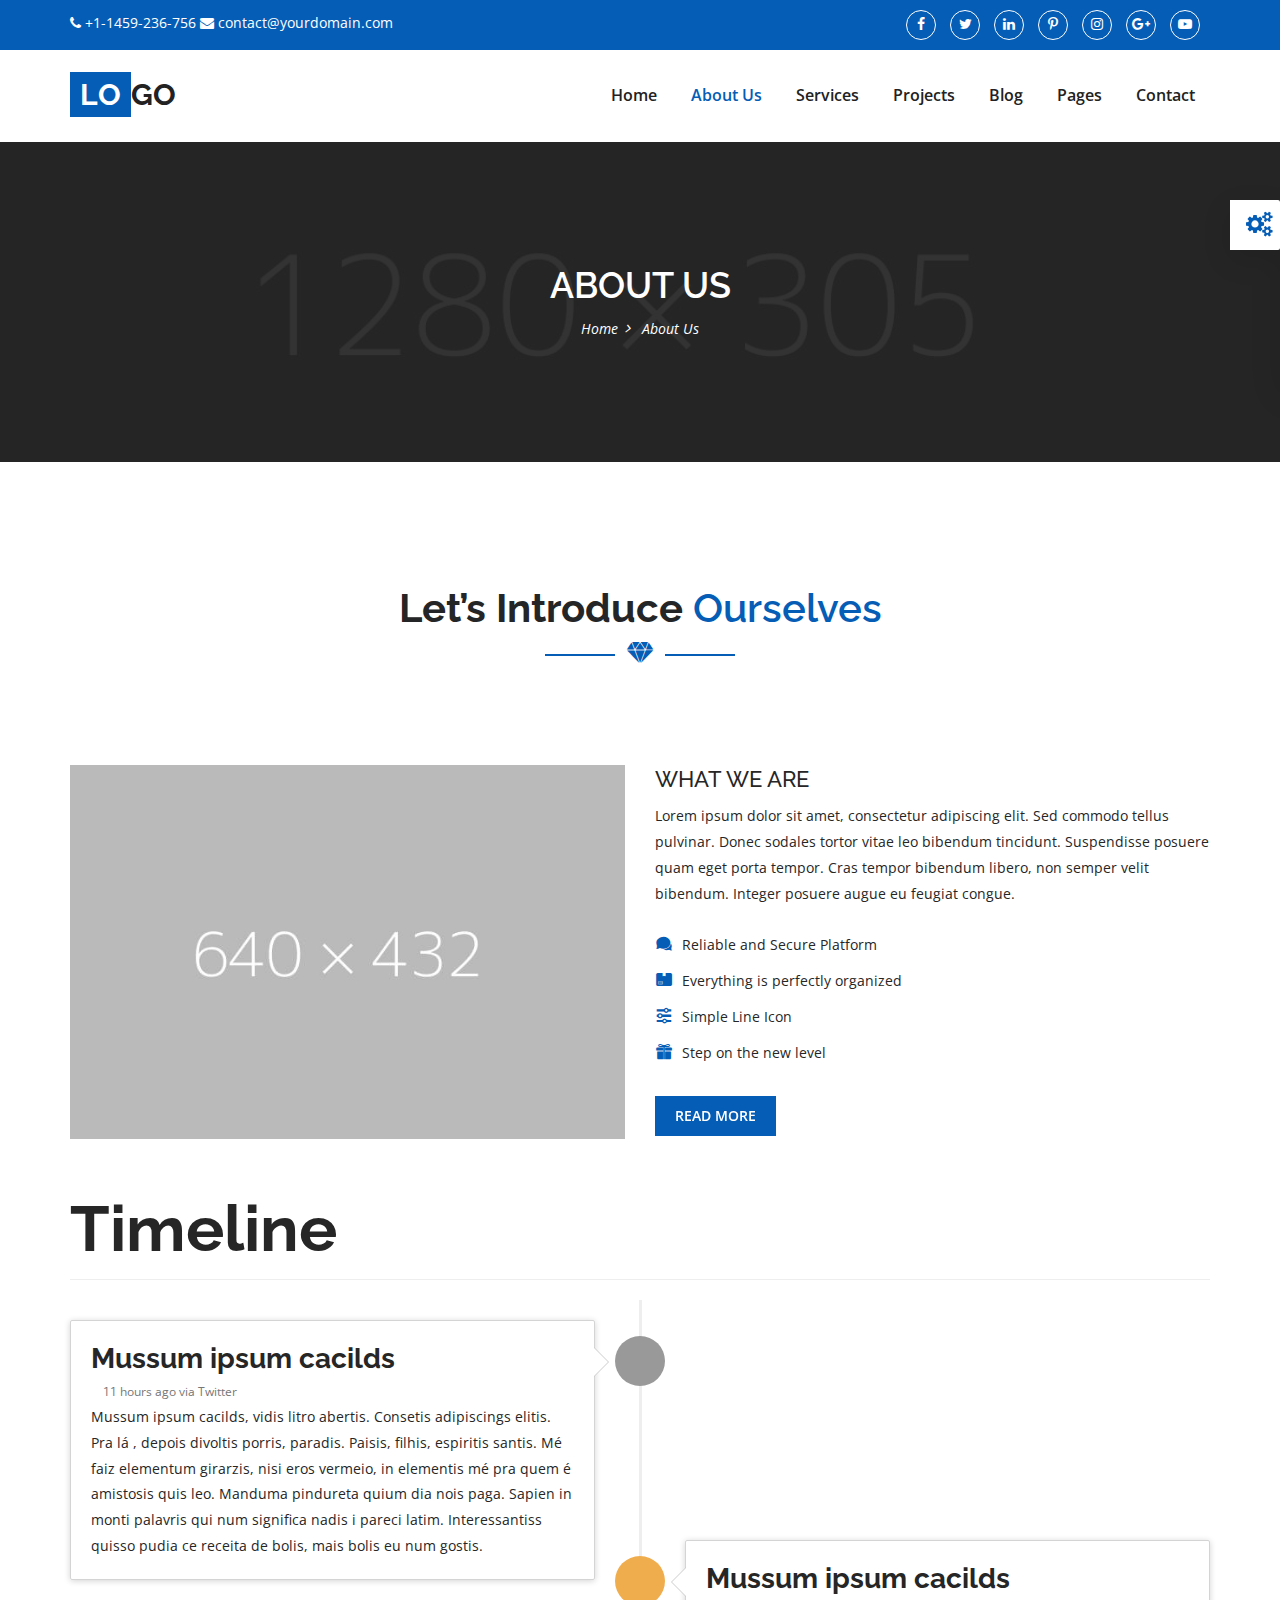
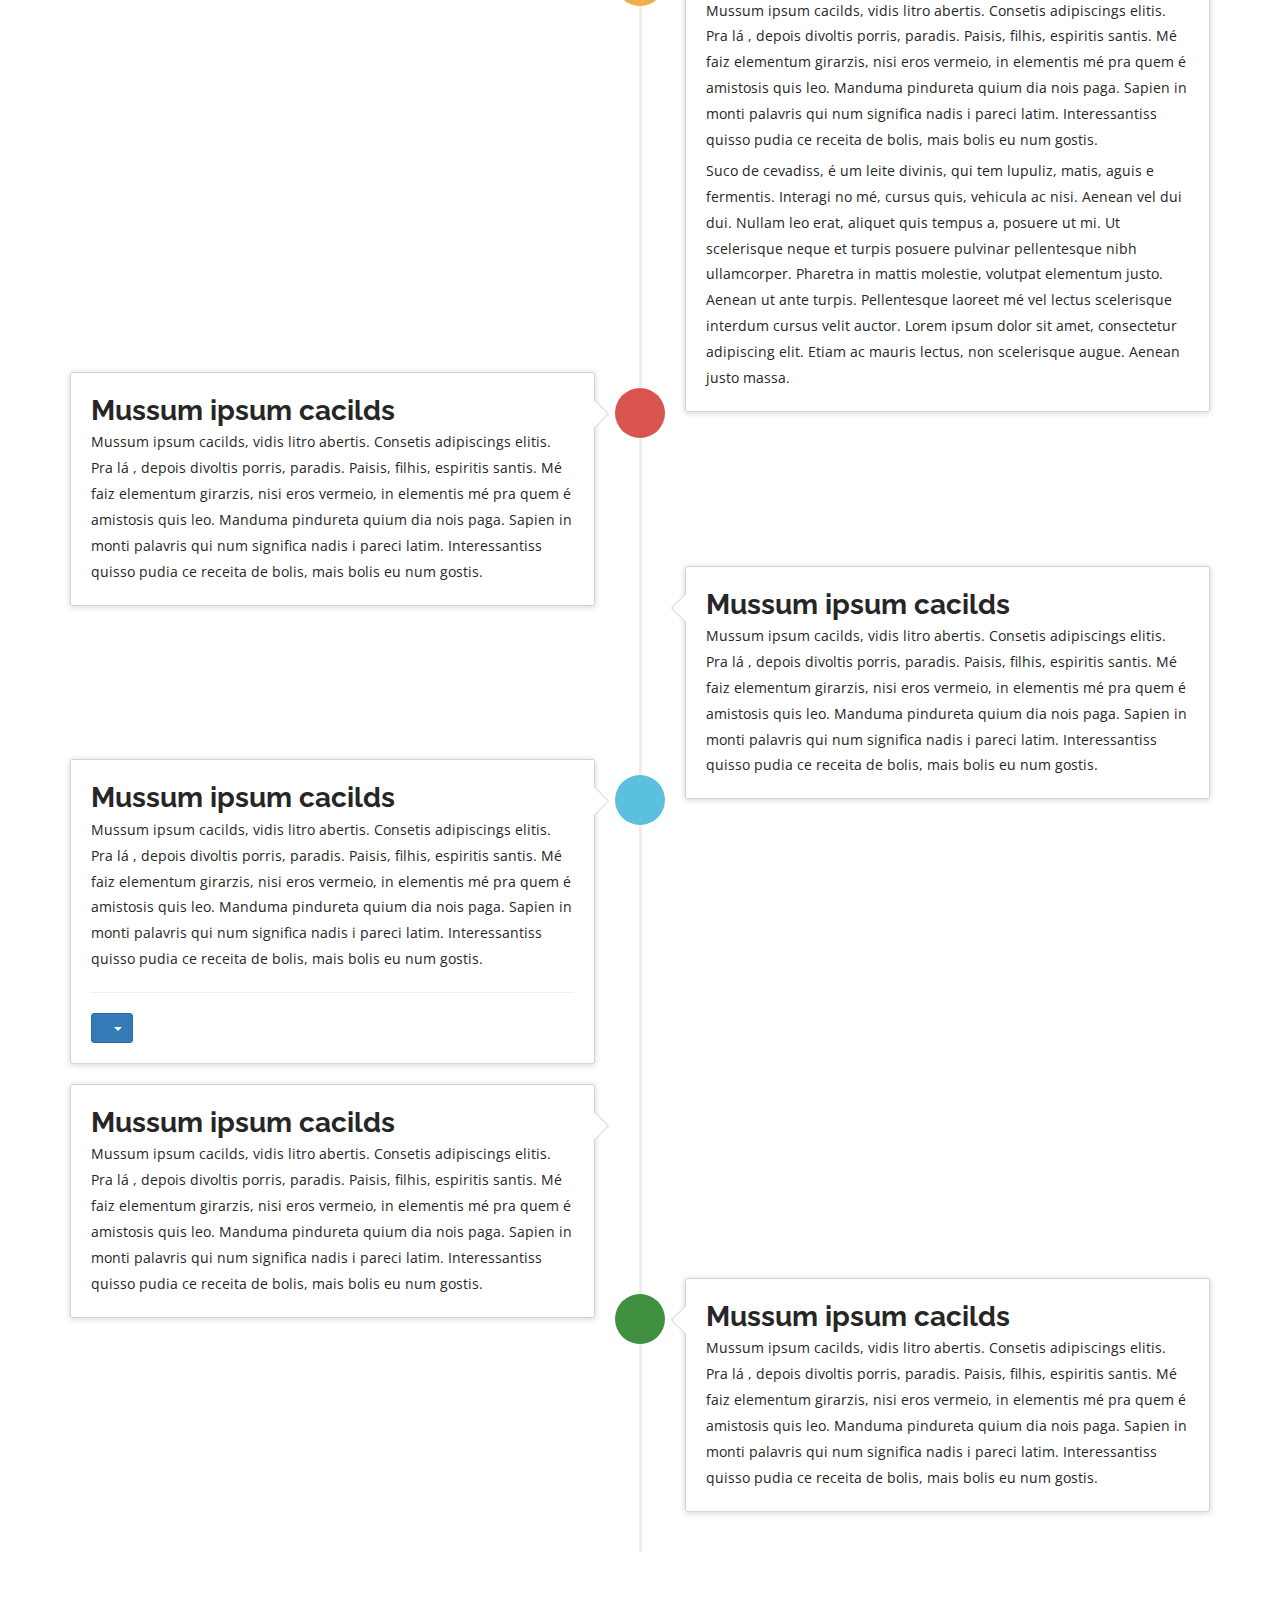
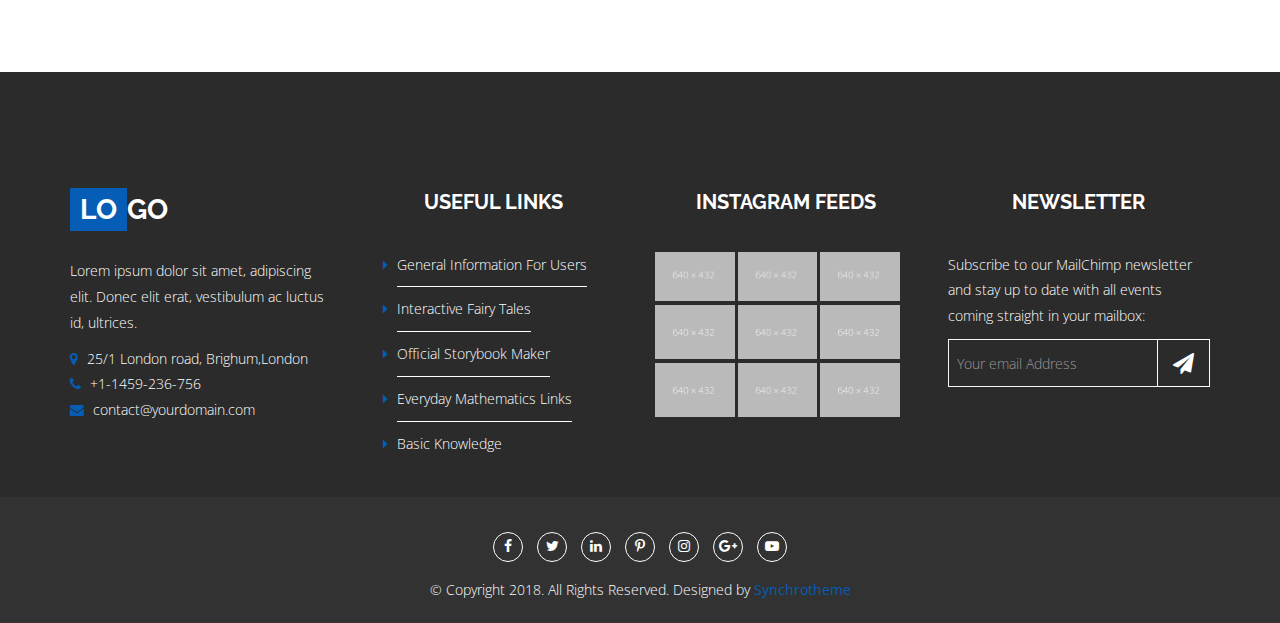
==== buyersguide.html @ 1e4c5d8c "Created TimeLine - Page" ====
<!DOCTYPE html>
<html lang="en">
<head>
	<title>Business: Business Multipurpose HTML template</title>
	<meta charset="utf-8">
    <meta name="viewport" content="width=device-width, initial-scale=1.0">
    <meta http-equiv="X-UA-Compatible" content="IE=edge">
    <meta name="description" content="Business: Business Multipurpose HTML template">
    <meta name="keywords" content="bootweb, multipurpose, portfolio, personal, developer, designer, onepage, clean, minimal, modern, tdrana, me">
    <meta name="author" content="Tanmoy Dhar">
	
	 <!-- All CSS Files -->
    <link rel="shortcut icon" href="#" type="image/png">
    <link rel="stylesheet" href="css/bootstrap.min.css">
    <link rel="stylesheet" type="text/css" href="css/animate.min.css">
    <link rel="stylesheet" href="css/owl.carousel.css">
      <!-- slick carosel css -->
     <link href="css/slick.css" rel="stylesheet">
     <!-- Slick carosel theme -->
     <link href="css/slick-theme.css" rel="stylesheet">
    <link rel="stylesheet" type="text/css" href="css/font-awesome.min.css">
    <link rel="stylesheet" type="text/css" href="css/icofont.css">
    <link rel="stylesheet" type="text/css" href="css/slicknav.min.css">
    <link rel="stylesheet" type="text/css" href="css/owl.theme.default.css">
    <link rel="stylesheet" type="text/css" href="css/magnific-popup.css">
    <link rel="stylesheet" href="css/style.css">
    <link rel="stylesheet" href="css/responsive.css">
    <link rel="stylesheet" href="css/timeline.css">
    <link id="colors" rel="stylesheet" href="css/colors/defaults-color.css">

</head>
<body>
     <!-- ==== Preloader start ==== -->
   <div id="loader-wrapper">
         <div id="loader"></div>
         <div class="loader-section section-left"></div>
         <div class="loader-section section-right"></div>
   </div>
   <!-- ==== Preloader end ==== -->
        <!-- Header start -->
    <header>
      <div class="hidden-xs hidden-sm nav-top primary-bg">
        <div class="container">
          <div class="row">
            <div class="col-sm-6">
              <div class="nav-top-access">
                <!-- Social links -->
                <ul>
                  <li><i class="fa fa-phone"></i> +1-1459-236-756</li>
                  <li><i class="fa fa-envelope" aria-hidden="true"></i>  contact@yourdomain.com</li>
                </ul>
              </div>
            </div>
            <div class="col-sm-6 text-right">
              <div class="nav-top-social">
                <ul>
                    <!-- Social links -->
                    <li><a href="#"><i class="fa fa-facebook"></i></a></li>
                    <li><a href="#"><i class="fa fa-twitter"></i></a></li>
                    <li><a href="#"><i class="fa fa-linkedin"></i></a></li>
                    <li><a href="#"><i class="fa fa-pinterest-p"></i></a></li>
                    <li><a href="#"><i class="fa fa-instagram"></i></a></li>
                    <li><a href="#"><i class="fa fa-google-plus"></i></a></li>
                    <li><a href="#"><i class="fa fa-youtube-play"></i></a></li>
                </ul>
              </div>
            </div>
          </div>
        </div>
      </div>
      <div class="menu-area">
          <div class="container">
              <div class="row">
                  <div class="col-md-3">
                      <div class="logo">
                          <!--== change the logo name ==-->
                          <a href="index.html">
                             <h3><span>LO</span>GO</h3>
                          </a>
                      </div>
                      <!-- Responsive Menu Start -->
                      <div class="responsive-menu"></div>
                      <!-- Responsive Menu End -->
                  </div>
                  <div class="col-md-9 col-sm-12">
                      <div class="mainmenu">
                          <nav>
                              <ul id="navigation">
                                  <li><a href="index.html">home</a>
                                       <ul>
                                          <li><a href="index.html">Home 1</a></li>
                                          <li><a href="index-2.html">Home 2</a></li>
                                          <li><a href="index-3.html">Home 3</a></li>
                                   
                                      </ul>
                                  </li>
                                  <li   class="current-page-item">
                                      <a href="about.html">
                                      about us
                                      </a>
                                  </li>
                                  <li>
                                      <a href="service.html">services</a>
                                  </li>
                                  <li>
                                      <a href="portfolio.html">projects</a>
                                  </li>
                                  <li>
                                      <a href="blog-grid.html">blog</a>
                                      <ul>
                                          <li><a href="blog-grid.html">Blog Grid View</a></li>
                                          <li><a href="blog-left-sidebar.html">blog Left sidebar</a></li>
                                           <li><a href="blog-right-sidebar.html">blog right sidebar</a></li>
                                          <li><a href="blog-details.html">blog Details</a></li>
                                      </ul>
                                  </li>
                                  <li>
                                      <a href="404-page.html">pages</a>
                                      <ul>
                                          <li><a href="404-page.html">404 page</a></li>
                                          <li><a href="faq.html">FAQs</a></li>
                                          <li><a href="pricing-table.html">pricing table</a></li>
                                          <li><a href="gallery.html">Gallery</a></li>
                                          <li><a href="team.html">team Page</a></li>
                                          <li><a href="single-team-page.html">Single team Page</a></li>    
                                      </ul>
                                  </li>
                                  <li><a href="contact.html">contact</a></li>
                              </ul>
                          </nav>
                      </div>
                  </div>
              </div>
          </div>
      </div>
    </header>
    <!-- Header End -->
    <!-- == Color schemes == -->
	  <div class="color-schemes">
	  	 <div class="color-handle">
             <i class="fa fa-cogs fa-spin" aria-hidden="true"></i>
	  	 </div>
	  	 <div class="color-plate">
	  		 <h5>Chose color</h5>
  		     <a href="css/colors/defaults-color.css" class="single-color defaults-color">Defaults</a>
             <a href="css/colors/red-color.css" class="single-color red-color">Red</a>
             <a href="css/colors/purple-color.css" class="single-color purple-color">Purple</a>
             <a href="css/colors/sky-color.css" class="single-color sky-color">sky</a>
             <a href="css/colors/green-color.css" class="single-color green-color">Green</a>
             <a href="css/colors/blue-color.css" class="single-color pink-color">Pink</a>
	  	  </div>
	  </div>
     <!-- == /Color schemes == -->
    <section class="page-title page-bg bg-opacity section-padding">
    	<div class="container">
    		<div class="row">
    			<div class="col-md-12">
    				<h2>About Us</h2>
    				<div class="breadcrumb">
    					<ul>
    						<li><a href="#">Home</a></li>
    						<li>About Us</li>
    					</ul>
    				</div>
    			</div>
    		</div>
    	</div>
    </section>
    <section class="about section-padding">
          <div class="container">
            <div class="section-title">
              <h2>Let’s Introduce <span>Ourselves</span></h2>
              <span class="s-title-icon"><i class="icofont icofont-diamond"></i></span>
            </div>
            <div class="row">
              <!-- About image -->
              <div class="col-md-6">
                <a href="#" class="img-about">
                  <img src="image/about/dummy-image.jpg" alt="" class="img-responsive">
                </a>
              </div>
              <div class="col-md-6">
                <div class="about-details">
                  <h5>WHAT WE ARE</h5>
                  <p>Lorem ipsum dolor sit amet, consectetur adipiscing elit. Sed commodo tellus pulvinar. Donec sodales tortor vitae leo bibendum tincidunt. Suspendisse posuere quam eget porta tempor. Cras tempor bibendum libero, non semper velit bibendum. Integer posuere augue eu feugiat congue.</p>
                    <ul class="image-contact-list">
                      <li><i class="icofont icofont-speech-comments"></i> <span> Reliable and Secure Platform</span></li>
                      <li><i class="icofont icofont-package"></i> <span>Everything is perfectly organized</span></li>
                      <li><i class="icofont icofont-settings"></i> <span>Simple Line Icon</span></li>
                      <li><i class="icofont icofont-gift"></i> <span>Step on the new level</span></li>

                    </ul>
                    <a class="btn btn-default btn-style hvr-shutter-out-vertical" href="#">Read More</a>
                </div>
              </div>
            </div>

            
          </div>

          <div class="container">
            <div class="page-header">
                <h1 id="timeline">Timeline</h1>
            </div>
            <ul class="timeline">
                <li>
                  <div class="timeline-badge"><i class="glyphicon glyphicon-check"></i></div>
                  <div class="timeline-panel">
                    <div class="timeline-heading">
                      <h4 class="timeline-title">Mussum ipsum cacilds</h4>
                      <p><small class="text-muted"><i class="glyphicon glyphicon-time"></i> 11 hours ago via Twitter</small></p>
                    </div>
                    <div class="timeline-body">
                      <p>Mussum ipsum cacilds, vidis litro abertis. Consetis adipiscings elitis. Pra lá , depois divoltis porris, paradis. Paisis, filhis, espiritis santis. Mé faiz elementum girarzis, nisi eros vermeio, in elementis mé pra quem é amistosis quis leo. Manduma pindureta quium dia nois paga. Sapien in monti palavris qui num significa nadis i pareci latim. Interessantiss quisso pudia ce receita de bolis, mais bolis eu num gostis.</p>
                    </div>
                  </div>
                </li>
                <li class="timeline-inverted">
                  <div class="timeline-badge warning"><i class="glyphicon glyphicon-credit-card"></i></div>
                  <div class="timeline-panel">
                    <div class="timeline-heading">
                      <h4 class="timeline-title">Mussum ipsum cacilds</h4>
                    </div>
                    <div class="timeline-body">
                      <p>Mussum ipsum cacilds, vidis litro abertis. Consetis adipiscings elitis. Pra lá , depois divoltis porris, paradis. Paisis, filhis, espiritis santis. Mé faiz elementum girarzis, nisi eros vermeio, in elementis mé pra quem é amistosis quis leo. Manduma pindureta quium dia nois paga. Sapien in monti palavris qui num significa nadis i pareci latim. Interessantiss quisso pudia ce receita de bolis, mais bolis eu num gostis.</p>
                      <p>Suco de cevadiss, é um leite divinis, qui tem lupuliz, matis, aguis e fermentis. Interagi no mé, cursus quis, vehicula ac nisi. Aenean vel dui dui. Nullam leo erat, aliquet quis tempus a, posuere ut mi. Ut scelerisque neque et turpis posuere pulvinar pellentesque nibh ullamcorper. Pharetra in mattis molestie, volutpat elementum justo. Aenean ut ante turpis. Pellentesque laoreet mé vel lectus scelerisque interdum cursus velit auctor. Lorem ipsum dolor sit amet, consectetur adipiscing elit. Etiam ac mauris lectus, non scelerisque augue. Aenean justo massa.</p>
                    </div>
                  </div>
                </li>
                <li>
                  <div class="timeline-badge danger"><i class="glyphicon glyphicon-credit-card"></i></div>
                  <div class="timeline-panel">
                    <div class="timeline-heading">
                      <h4 class="timeline-title">Mussum ipsum cacilds</h4>
                    </div>
                    <div class="timeline-body">
                      <p>Mussum ipsum cacilds, vidis litro abertis. Consetis adipiscings elitis. Pra lá , depois divoltis porris, paradis. Paisis, filhis, espiritis santis. Mé faiz elementum girarzis, nisi eros vermeio, in elementis mé pra quem é amistosis quis leo. Manduma pindureta quium dia nois paga. Sapien in monti palavris qui num significa nadis i pareci latim. Interessantiss quisso pudia ce receita de bolis, mais bolis eu num gostis.</p>
                    </div>
                  </div>
                </li>
                <li class="timeline-inverted">
                  <div class="timeline-panel">
                    <div class="timeline-heading">
                      <h4 class="timeline-title">Mussum ipsum cacilds</h4>
                    </div>
                    <div class="timeline-body">
                      <p>Mussum ipsum cacilds, vidis litro abertis. Consetis adipiscings elitis. Pra lá , depois divoltis porris, paradis. Paisis, filhis, espiritis santis. Mé faiz elementum girarzis, nisi eros vermeio, in elementis mé pra quem é amistosis quis leo. Manduma pindureta quium dia nois paga. Sapien in monti palavris qui num significa nadis i pareci latim. Interessantiss quisso pudia ce receita de bolis, mais bolis eu num gostis.</p>
                    </div>
                  </div>
                </li>
                <li>
                  <div class="timeline-badge info"><i class="glyphicon glyphicon-floppy-disk"></i></div>
                  <div class="timeline-panel">
                    <div class="timeline-heading">
                      <h4 class="timeline-title">Mussum ipsum cacilds</h4>
                    </div>
                    <div class="timeline-body">
                      <p>Mussum ipsum cacilds, vidis litro abertis. Consetis adipiscings elitis. Pra lá , depois divoltis porris, paradis. Paisis, filhis, espiritis santis. Mé faiz elementum girarzis, nisi eros vermeio, in elementis mé pra quem é amistosis quis leo. Manduma pindureta quium dia nois paga. Sapien in monti palavris qui num significa nadis i pareci latim. Interessantiss quisso pudia ce receita de bolis, mais bolis eu num gostis.</p>
                      <hr>
                      <div class="btn-group">
                        <button type="button" class="btn btn-primary btn-sm dropdown-toggle" data-toggle="dropdown">
                          <i class="glyphicon glyphicon-cog"></i> <span class="caret"></span>
                        </button>
                        <ul class="dropdown-menu" role="menu">
                          <li><a href="#">Action</a></li>
                          <li><a href="#">Another action</a></li>
                          <li><a href="#">Something else here</a></li>
                          <li class="divider"></li>
                          <li><a href="#">Separated link</a></li>
                        </ul>
                      </div>
                    </div>
                  </div>
                </li>
                <li>
                  <div class="timeline-panel">
                    <div class="timeline-heading">
                      <h4 class="timeline-title">Mussum ipsum cacilds</h4>
                    </div>
                    <div class="timeline-body">
                      <p>Mussum ipsum cacilds, vidis litro abertis. Consetis adipiscings elitis. Pra lá , depois divoltis porris, paradis. Paisis, filhis, espiritis santis. Mé faiz elementum girarzis, nisi eros vermeio, in elementis mé pra quem é amistosis quis leo. Manduma pindureta quium dia nois paga. Sapien in monti palavris qui num significa nadis i pareci latim. Interessantiss quisso pudia ce receita de bolis, mais bolis eu num gostis.</p>
                    </div>
                  </div>
                </li>
                <li class="timeline-inverted">
                  <div class="timeline-badge success"><i class="glyphicon glyphicon-thumbs-up"></i></div>
                  <div class="timeline-panel">
                    <div class="timeline-heading">
                      <h4 class="timeline-title">Mussum ipsum cacilds</h4>
                    </div>
                    <div class="timeline-body">
                      <p>Mussum ipsum cacilds, vidis litro abertis. Consetis adipiscings elitis. Pra lá , depois divoltis porris, paradis. Paisis, filhis, espiritis santis. Mé faiz elementum girarzis, nisi eros vermeio, in elementis mé pra quem é amistosis quis leo. Manduma pindureta quium dia nois paga. Sapien in monti palavris qui num significa nadis i pareci latim. Interessantiss quisso pudia ce receita de bolis, mais bolis eu num gostis.</p>
                    </div>
                  </div>
                </li>
            </ul>
        </div>
      </section>

<!-- ==== footer section start ==== -->
    <footer class="footer-bg section-padding-top footer">
      <div class="footer-widget-area">
        <div class="container">
          <div class="row">
            <div class="col-md-3">
              <div class="f-widget">
                <a href="index.html">
                  <!-- Change the logo here-->
                  <h4 class="logo-text1"><span>LO</span>GO</h4>
                </a>
                <p class="m-t-30">Lorem ipsum dolor sit amet, adipiscing elit. Donec elit erat, vestibulum ac luctus id, ultrices.</p>
                <ul class="f-address">
                  <li><i class="fa fa-map-marker" aria-hidden="true"></i> 25/1 London road, Brighum,London</li>
                  <li><i class="fa fa-phone"></i> +1-1459-236-756</li>
                  <li><i class="fa fa-envelope" aria-hidden="true"></i>  contact@yourdomain.com</li>
                </ul>
              </div>
            </div>
            <div class="col-md-3">
              <div class="f-widget">
                <div class="f-widget-title">
                   <h4>Useful links</h4>
                </div>
                  <ul class="useful-links">
                  <li><i class="fa fa-caret-right" aria-hidden="true"></i> <a href="#">General Information For Users</a></li>
                  <li><i class="fa fa-caret-right" aria-hidden="true"></i> <a href="#">Interactive Fairy Tales</a></li>
                  <li><i class="fa fa-caret-right" aria-hidden="true"></i> <a href="#">Official Storybook Maker</a></li>
                  <li><i class="fa fa-caret-right" aria-hidden="true"></i> <a href="#">Everyday Mathematics Links</a></li>
                  <li><i class="fa fa-caret-right" aria-hidden="true"></i> <a href="#">Basic Knowledge</a></li>
                </ul>
              </div>
            </div>
            <div class="col-md-3">
                  <div class="f-widget">
                  <div class="f-widget-title">
                    <h4>Instagram Feeds</h4>
                  </div>
                  <ul class="instagram-widget">
                     <li><a href="#"><img src="image/portfolio/dummy-image.jpg" alt="" class="img-responsive"></a></li>
                     <li><a href="#"><img src="image/portfolio/dummy-image.jpg" alt="" class="img-responsive"></a></li>
                     <li><a href="#"><img src="image/portfolio/dummy-image.jpg" alt="" class="img-responsive"></a></li>
                     <li><a href="#"><img src="image/portfolio/dummy-image.jpg" alt="" class="img-responsive"></a></li>
                     <li><a href="#"><img src="image/portfolio/dummy-image.jpg" alt="" class="img-responsive"></a></li>
                     <li><a href="#"><img src="image/portfolio/dummy-image.jpg" alt="" class="img-responsive"></a></li>
                     <li><a href="#"><img src="image/portfolio/dummy-image.jpg" alt="" class="img-responsive"></a></li>
                     <li><a href="#"><img src="image/portfolio/dummy-image.jpg" alt="" class="img-responsive"></a></li>
                     <li><a href="#"><img src="image/portfolio/dummy-image.jpg" alt="" class="img-responsive"></a></li>
                  </ul>
              </div>
            </div>
            <div class="col-md-3">
                <div class="f-widget">
                <div class="f-widget-title">
                  <h4>Newsletter</h4>
                </div>
                <p>Subscribe to our MailChimp newsletter and stay up to date with all events coming straight in your mailbox:</p>
                <div class="newsletter">
                  <div class="input-group">
                    <input type="text" class="form-control" placeholder="Your email Address" aria-label="Search for..." autocomplete="off">
                    <span class="input-group-btn">
                      <button class="btn newsletter-btn" type="button"><i class="fa Example of paper-plane fa-paper-plane"></i></button>
                    </span>
                    </div>
                </div>
              </div>
            </div>
          </div>
        </div>
      </div>
      <div class="copyright-area">
        <div class="container">
          <div class="row text-center">
             <div class="copyright-social">
                  <ul class="social-profile">
                    <li><a href="#"><i class="fa fa-facebook"></i></a></li>
                    <li><a href="#"><i class="fa fa-twitter"></i></a></li>
                    <li><a href="#"><i class="fa fa-linkedin"></i></a></li>
                    <li><a href="#"><i class="fa fa-pinterest-p"></i></a></li>
                    <li><a href="#"><i class="fa fa-instagram"></i></a></li>
                    <li><a href="#"><i class="fa fa-google-plus"></i></a></li>
                    <li><a href="#"><i class="fa fa-youtube-play"></i></a></li>
                  </ul>
             </div> 
             <div class="copyright-text">
                <p>© Copyright 2018. All Rights Reserved. Designed by <a href="#">Synchrotheme</a></p>
             </div>
          </div>
        </div>
      </div>
    </footer>
    <!-- ==== footer section end ==== -->

    <!-- All JS Here -->
    <script src="js/jquery.js"></script>
    <script src="js/bootstrap.min.js"></script>
      <!-- jquery paralax -->
    <script src="js/jquery.parallax-1.1.3.js"></script>
    <!-- slick carosel js -->
    <script src="js/slick.min.js"></script>  
    <script src="js/jquery.magnific-popup.min.js"></script> 
    <script src="js/wow.min.js"></script> 
     <script src="js/jquery.slicknav.min.js"></script>
    <script src="js/jquery.lineProgressbar.js"></script>
    <script src="js/isotope.js"></script>
    <script src="js/owl.carousel.min.js"></script>
    <script src="js/jquery.waypoints.min.js"></script>
    <script src="js/jquery.counterup.min.js"></script>
    <script src="js/tweetie.js"></script>
    <script src="js/main.js"></script>
</body>
</html>
---- css/style.css ----
/*---------------------------------------
CSS Index
----------------------------------------

1. General section style
2. Heading section style
3. Buttons
4. Navbar section style
5. Background color section style
6. Background opacity set 
7. Background image set 
8. Background carousel 
9. About section style
10.Service section style
11.Counter section style
12.Team section style
13.Portfolio section style
14.Clients section style
15.Testimonial section style
16.404 section style
17.Accordions section style
18.Blog sidebar section style
19.Contact us section style
20.Gallery section style
21.Pagination section style
22.Footer section style
23.Preloader

----------------------------------------*/

@import"https://fonts.googleapis.com/css?family=Raleway:700,900";


@import"https://fonts.googleapis.com/css?family=Open+Sans:400";
/*-----------------------------------------------
  1.0 General section style
------------------------------------------------*/
html,body { 
  height: 100%;
}

body {
  padding: 0;
  margin: 0;
  font-family: "Open Sans", sans-serif;
  font-size: 1.4rem;
  line-height: 1.85;
  position: relative;
  color: #262626;
  height: 100%;
}

h1,
.h1,
h2,
.h2,
h3,
.h3,
h4,
.h4,
h5,
.h5,
h6,
.h6 {
  font-family: "Raleway", sans-serif;
  font-weight: 700;
  line-height: 1.3;
  margin-top: 0;
  margin-bottom: 0;
}

h1,
.h1 {
  font-size: 6.4rem;
}

h2,
.h2 {
  font-size: 4.8rem;
}

h3,
.h3 {
  font-size: 3.6rem;
}

h4,
.h4 {
  font-size: 2.8rem;
}

h5,
.h5 {
  font-size: 2.2rem;
}

h6,
.h6 {
  font-size: 1.8rem;
}

p:last-child {
  margin-bottom: 0;
  padding-bottom: 0;
}

ul {
  padding: 0;
  margin: 0;
  list-style: none;
}

a {
   display: inline-block;
   outline-style: none;
   text-decoration: none;
   color: inherit;
}

a:hover,
a:focus {
  color: inherit;
  text-decoration: none;
  outline:medium none;
}

.primary-color {
  color: #055DB6 !important;
}

.primary-bg {
  background: #055DB6;
}

.lite-grey-bg {
  background: #f7f7f7;
}

.white-text {
  color: #ffffff !important;
}

.section-padding {
  padding: 120px 0;
}
.section-padding-40 {
  padding: 60px 0;
}
.section-padding-top {
  padding-top: 120px;
}

.section-padding-bottom {
  padding-bottom: 120px;
}

.section-padding-80-55 {
  padding: 80px 0 55px;
}

.section-padding-80 {
  padding: 80px 0;
}

.section-padding-60 {
  padding: 60px 0;
}
.padding-60{
  padding-top: 60px;
  padding-bottom: 60px;
}
.section-padding-top-60 {
  padding-top: 60px;
}

.section-padding-bottom-60 {
  padding-bottom: 60px;
}

.margin-balance {
  margin-bottom: -30px !important;
  display: inline-block;
  width: 100%;
}

.margin-balance-top {
  margin-top: -30px !important;
}

.col-sm-mb-sp {
  margin-bottom: 0;
}

.section-wrapper + .section-wrapper {
  margin-top: 50px;
}

.fix {
  clear: both;
}

/*----------------------------------------------
  2.0 Heading section style
 ---------------------------------------------*/
.section-title{
  width: 100%;
  display: block;
  text-align: center;
  position: relative;
  margin-bottom: 70px;

}
.section-title h2{
  font-weight: 500px;
  color: #242526;
  font-size:40px;
}
.section-title h2>span{
  color: #055DB6;
  font-weight: 600;
}
.section-title .s-title-icon{
  display: inline-block;
  position: relative;
  color: #055DB6;
  font-size: 30px;
  margin-top: -10px;
  margin-bottom: 15px;
}
.s-title-icon:before,
.s-title-icon:after{
  content: "";
  width: 70px;
  height: 2px;
  background: #055DB6;
  display: inline-block;
  vertical-align: middle;
}
.s-title-icon:before{
  margin-right: 10px;
}

.s-title-icon:after{
  margin-left: 10px;
}
.section-title p{
  font-size: 18px;
  line-height: 29px;
  font-weight: 300;
  margin-bottom: 0px;
}
/*----------------------------------------------
  3 Buttons section style
---------------------------------------------*/

.lead {
  font-weight: 300;
}

.btn-style{
  border-radius: 0px;
  margin-right: 10px;

}
.btn-animate{
    animation: bounceInDown 1s both 1s;
}
.btn-style{
  color: #fff;
  font-size: 14px;
  padding: 10px 20px;
  text-transform: uppercase;
  font-weight: 600;
}


/* Shutter Out Vertical */
.hvr-shutter-out-vertical {
  display: inline-block;
  vertical-align: middle;
  -webkit-transform: perspective(1px) translateZ(0);
  transform: perspective(1px) translateZ(0);
  box-shadow: 0 0 1px transparent;
  position: relative;
  background: #055DB6;
  -webkit-transition-property: color;
  transition-property: color;
  -webkit-transition-duration: 0.3s;
  transition-duration: 0.3s;
  border:none;
}
.hvr-shutter-out-vertical:before {
  content: "";
  position: absolute;
  z-index: -1;
  top: 0;
  bottom: 0;
  left: 0;
  right: 0;
  background: #333333;
  -webkit-transform: scaleY(0);
  transform: scaleY(0);
  -webkit-transform-origin: 50%;
  transform-origin: 50%;
  -webkit-transition-property: transform;
  transition-property: transform;
  -webkit-transition-duration: 0.3s;
  transition-duration: 0.3s;
  -webkit-transition-timing-function: ease-out;
  transition-timing-function: ease-out;
  border-color: #333333;
}
.hvr-shutter-out-vertical:hover, .hvr-shutter-out-vertical:focus, .hvr-shutter-out-vertical:active {
  color: white;
   background: #055DB6;
}
.hvr-shutter-out-vertical:hover:before, .hvr-shutter-out-vertical:focus:before, .hvr-shutter-out-vertical:active:before {
  -webkit-transform: scaleY(1);
  transform: scaleY(1);
}
/*-----------------------------------------------
  4 Navbar section style
------------------------------------------------*/
.nav-top {
  padding: 10px 0px 10px 0px;
}

.nav-top .nav-top-social ul li {
  display: inline-block;
  margin-right: 10px;
}
.nav-top-social li a i {
      height: 30px;
    width: 30px;
    border: 1.5px solid;
    text-align: center;
    line-height: 27px;
    border-radius: 50%;
}
.nav-top .nav-top-social ul li a {
  color: #ffffff;
}

.nav-top .nav-top-access {
  text-align: left;
}

.nav-top .nav-top-access ul li {
  display: inline-block;
  color: #ffffff;

}

.nav-top .nav-top-access ul li a {
  color: #ffffff;
}

.nav-top .nav-top-access ul li a i.fa {

}

/*================================================
 5 Menu Section Style
==================================================*/ 
.responsive-menu{
    display: none;
    position: absolute;
    right: 0;
    top: 0px;
    width: 100%;
    z-index: 999;
}
.slicknav_nav a{
    font-size: 16px;
    margin: 0;
    text-transform: capitalize;
    -webkit-transition: all 0.4s ease 0s;
    transition: all 0.4s ease 0s;
    color: #222;
}
.slicknav_menu {
    background: transparent;
}
.slicknav_menutxt {
    display: none !important;
}
.slicknav_arrow {
    float: right;
    color: #222;
}
.slicknav_nav a:hover{
    border-radius: 0;
}
.slicknav_nav .slicknav_row:hover{
    border-radius: 0
}
.slicknav_nav a:hover, .slicknav_nav .slicknav_row:hover {
    background: #EE4F1E  none repeat scroll 0 0;
    color: #fff
}
.slicknav_nav li {
    border-bottom: 1px solid #aaa;
}
.slicknav_item:hover a,.slicknav_item:hover .slicknav_arrow{
  color: #fff;
}
.slicknav_nav li:last-child{
    border-bottom: 0px solid #aaa
}
.slicknav_nav {
    background: #fff none repeat scroll 0 0;
    border-top: 2px solid #EE4F1E;
        margin-top: 8px;
            margin-right: -5px;
}
.slicknav_nav .slicknav_row, .slicknav_nav a {
    padding: 5px 10px;
    margin: 0px 0px;
}
.slicknav_btn{
    margin-bottom: 15px;
    margin-right: 20px;
    background-color: transparent !important;
    line-height: 0;
    margin-top: 20px
}
.slicknav_menu .slicknav_icon {
    float: none !important;
    margin: 0
}
.slicknav_icon-bar {
    height: 3px !important;
    margin: 5px 0;
    width: 30px !important;
}
.slicknav_menu .slicknav_icon-bar {
    background-color: #222 ;
}
/*================================================
6 Header Section Style
==================================================*/ 
.logo h3 span {
    background: #EE4F1E;
    padding: 5px 10px;
    color: #fff;
}
.menu-area{
    position:relative;
    background: #fff;
}
.logo h3 {
    font-size: 30px;
    color: #222;
}


.mainmenu ul .current-page-item > a, .mainmenu ul li a:hover {
    color: #EE4F1E;
}
.mainmenu ul li ul {
    background: #fff none repeat scroll 0 0;
    opacity: 0;
    -ms-filter: "progid:DXImageTransform.Microsoft.Alpha(Opacity=0)";
    position: absolute;
    text-align: left;
    top: 200%;
    visibility: hidden;
    width: 220px;
    z-index: -99;
    box-shadow: 0px 0px 4px rgba(170, 170, 170, 0.69);
    -webkit-transition: all 0.4s ease 0s;
    transition: all 0.4s ease 0s;
    
}
.mainmenu ul li:hover ul{
    visibility: visible;
    opacity: 1;
    -ms-filter: "progid:DXImageTransform.Microsoft.Alpha(Opacity=100)";
    z-index: 99;
    top: 100%
}
.mainmenu ul li ul li {
    border-bottom: 1px solid #ededed;
    display: block;
}
.mainmenu ul li a{
  color: #fff;
}
.mainmenu ul li ul li:last-child{
    border-bottom: 0px solid #ededed
}
.mainmenu ul li ul li a {
    display: block;
    padding: 10px;
}
.mainmenu ul li ul li a:hover{
    background: #EE4F1E none repeat scroll 0 0;
    color: #fff;
}
.mainmenu ul li:hover > a {
    color: #EE4F1E;
}
.search-panel {
    color: #EE4F1E;
    display: block;
    float: none;
    position: relative;
    text-align: center;
    top: 10px;
    width: 100%;
}
.header-top-left {
    padding: 7px 0;
}

.mainmenu ul {
    text-align: right;
    margin-left: -50px;
}
.mainmenu ul li {
    display: inline-block;
    position: relative;
}
.mainmenu ul li a {
    color: #222;
    display: block;
    font-size: 16px;
    padding: 31px 15px;
    text-transform: capitalize;
    font-weight: 600
}

.logo {
    display: inline-block;
    margin: 25px 0;
}

.social-link__block a {
    color: #fff;
    display: inline-block;
    width: 30px;
    height: 30px;
    border: 1px solid #fff;
    line-height: 28px;
    text-align: center;
    margin-top: 6px;
    position: relative;
    z-index: 2;
}
.social-link__block a i{
  font-size: 14px;
}
.social-link__block a.facebook{
    background-color: #3a6bb1;
}
.social-link__block a.twitter  {
    background-color: #0ec8f5;
}
.social-link__block a.google-plus  {
    background-color: #f2623b;
}
.social-link__block a.linkedin  {
    background-color: #0094d3;
}
.social-link__block a.youtube  {
    background-color: #C4302B;
}
.social-link__block a.skype {
    background-color: #00A7E5;
}

.logo-text{
  color: #222;
}
.logo-text span{
  background: #055db6;
  padding: 5px 7px;
  color: #fff;
}
.logo-text1 span {
    padding: 5px 10px;

}

/*-------------------------------------------------------
 5.Background color section style
---------------------------------------------------------*/
.color-schemes{
  position: fixed;
  top: 200px;
  right: -150px;
  padding: 0 0 20px;
  width: 150px;
  z-index: 9;
  background-color: #ffffff;
  transition: right 1s ease;
}
.color-schemesz{
  z-index: 1;
}
.color-schemes.show{
  right: 0;
}
.color-schemes{
  box-shadow: 0 10px 30px rgba(0,0,0,0.1);
}
.color-handle{
  height: 50px;
  width: 50px;
  position: absolute;
  display: block;
  left: -50px;
  top: 0;
  z-index: 99;
  text-align: center;
  font-size: 30px;
  padding-top: 7px;
  cursor: pointer;
  background: #FFFFFF;
  border-top-right-radius: 2px !important;
  border-bottom-right-radius: 2px !important;
    box-shadow: 0 10px 30px rgba(0,0,0,0.1);
}
.color-handle i{
  position: absolute;
  right: 15%;
  font-size: 25px;
  cursor: pointer;
  color: #055DB6;
  text-align: center;
  margin-top: 5px;
  
}
.color-plate{
  margin: 20px 10px;
}
.color-plate h5{
  color: #555;
  letter-spacing: .02em;
  margin-top: 16px;
  margin-bottom: 12px;
  font-size: 13px;
  font-weight: 400;
  text-transform: uppercase;

  padding-left: 5px;

}
.color-plate a{
  display: inline-block;
  background-color: #555;
  text-indent: -1000px;
  overflow: hidden;
  height: 30px;
  width: 30px;
  margin: 5px;
}
.color-plate button {
    margin-right: 5px;

}
.color-plate .color-button,
.color-plate .color-button:hover,
.color-plate .color-button:focus{
    background-color: #00acc1;
    color: #fff;
    outline: none;
    border-color: 
}
.color-plate a .single-color{
  display: inline-block;
  background: #555;
  text-indent: -1000;
  overflow: hidden;
  height: 35px;
  width: 35px;
  margin: 1px;
}
.color-plate a{
  border-radius: 50%;
}
.color-plate a.defaults-color {
    background-color: #055DB6;
}
.color-plate a.red-color {
    background-color: #E53935;
}
.color-plate a.purple-color {
    background-color: #EE4F1E;
}
.color-plate a.sky-color {
    background-color: #ffbf3b;
}
.color-plate a.green-color {
    background-color: #1ABC9C;
}
.color-plate a.pink-color {
    background-color: #8C72CB;
}
/*-------------------------------------
 6.Background opacity set 
---------------------------------------*/
 
.bg-opacity:before
{
  content: "";
  height: 100%; 
  left: 0; 
  position: absolute; 
  top: 0; 
  width: 100%; 
  z-index: -1; 
 }

.bg-opacity:before {  background: rgba(0,0,0, 0.8);}

/*-------------------------------------
 7. Background image set
---------------------------------------*/
.counter-bg{
  background: rgba(0,0,0,0) url("../image/bg-text.jpg");/* Change the dummy image*/
  background-clip: initial;
  background-color: rgba(255,255,255,0);
  background-origin: initial;
  background-position: center;
  background-repeat: no-repeat;
  background-size: cover;
  position: relative;
  z-index: 0;
}
.page-bg{
    background: rgba(0,0,0,0) url("../image/banner/dummy-image.jpg");/* Change the dummy image*/
  background-clip: initial;
  background-color: rgba(255,255,255,0);
  background-origin: initial;
  background-position: center;
  background-repeat: no-repeat;
  background-size: cover;
  position: relative;
  z-index: 0;
}
.home-bg{
    background: rgba(255,255,255,0) url("../image/slider/dummy-image.jpg");/* Change the dummy image*/
  background-attachment: fixed;
  background-clip: initial;
  background-color: rgba(255,255,255,0);
  background-origin: initial;
  background-position: center;
  background-repeat: no-repeat;
  background-size: cover;
  position: relative;
  z-index: 0;
  display: flex;
  height: 100%;
  align-items: center;
}

.page-title h2 {
  font-size: 36px;
  font-weight: 600;
  color: #fff;
  text-align: center;
  margin: 0;
  text-transform: uppercase;
}


.page-title .breadcrumb {
  background-color: transparent;
  padding: 0;
  margin: 0;
  display: flex;
  justify-content:center;
}



.page-title .breadcrumb ul {
  margin-top: 8px;
  overflow: hidden;
}

.page-title .breadcrumb ul li {
  color: #fff;
  float: left;
  padding-right: 12px;
  margin-right: 12px;
  font-style: italic;
  position: relative;
}

.page-title .breadcrumb ul li:after {
  font-family: "FontAwesome";
  content: "\f105";
  position: absolute;
  right: 0;
}

.page-title .breadcrumb ul li:last-child {
  margin: 0;
  padding: 0;
}

.page-title .breadcrumb ul li:last-child:after {
  content: "";
}

.page-title .breadcrumb ul li a {
  color: #fff;
}

.page-title .breadcrumb ul li a:hover {
  color: #f6ba18;
}
.bg-silver{
  background: #F9F9F9;
}

/*-------------------------------------------------------
 8.Background carousel 
---------------------------------------------------------*/
/* 4.4. Slider Css*/
.white-clr-all,
.white-clr-all p {
    color: #fff;
}
.main-slider-1 {
    height: 100%;
    position: relative;
    width: 100%;

}
.slider-bg {
    height: 100%;
    left: 0;
    position: absolute;
    top: 0;
    width: 100%;
    z-index: -1;
    background-origin: initial;
   background-position: center;
   background-repeat: no-repeat;
   background-size: cover;
}
.slider-bg::after {
    background: rgba(0,0,0,.2);
    content: "";
    height: 100%;
    left: 0;
    position: absolute;
    top: 0;
    width: 100%;
    z-index: 1;
}
.slider-cell {
    display: table;
    height: 100%;
    width: 100%;
}
.slider-ver {
    display: table-cell;
    vertical-align: middle;

}
.main-slider-1 .carousel,
.item,
.active {
    height: 100%
}
.main-slider-1 .carousel-inner {
    height: 100%
}
.slider-bg{
  height: 100%;
}
.slide-control-mr {
    background: transparent;
    border: 1px solid #fff;
    color: #fff;
    height: 45px;
    font-size: 20px;
    left: 20px;
    margin-top: -50px;
    padding: 5px;
    position: absolute;
    text-align: center;
    top: 50%;
    width: 50px;
    opacity: .5;
    -webkit-transition: all 0.5s ease-in;
    -o-transition: all 0.5s ease-in;
    transition: all 0.5s ease-in;
}
.slide-control-mr i{
  font-size: 30px;
}
.slide-control-mr:hover {
    opacity: 1;
    color: #fff;
    background: #055DB6;
    border: 1px solid #055DB6;
}
.slide-control-mr:foucs {
    color: #fff;
}
.slide-control-mr.right {
    left: auto;
    right: 20px;
}
.slide-control-mr i{
  text-align: center;

}
.slider-con{
 margin: 15%;
}
.slider-con h1 {
    animation: fadeInDown .7s both .7s;
    font-size: 48px;
    font-weight: 600;
    text-transform: uppercase;
}
.slider-con p {
 animation: fadeInDown  .7s both .7s; 
 margin:0 0  22px;
 font-size: 14px;
}
.btn-animate{

  margin-top: 10px;
   animation: fadeInUp  .7s both .7s;                                                                                                                                                                                  
}
.slider-con h1 span {
    color: #055DB6;
}
.carousel-indicators li {
    border: 2px solid #fff;
    height: 15px;
    width: 15px;
    margin: 0 3px;
    border-radius: 50%;
}
.carousel-indicators .active {
    background-color: #055DB6;
    border: 2px solid #055DB6;
    height: 15px;
    margin: 0 3px;
    width: 15px;
}

.home-carousel-2 .carousel-indicators li {
    border: 0px solid #fff;
    background: #fff;
    height: 8px;
    width: 24px;
    margin: 0 3px;
    border-radius: 0px;
}
.home-carousel-2 .carousel-indicators li.active{
    border: 0px solid #055DB6;
    background: #055DB6;
    height: 8px;
    width: 24px;
    margin: 0 3px;
    border-radius: 0px;
} 
.slider-area{
  padding: 100px 0 0;
}
.slider-area.home-bg {
  padding: 0;
  height: 600px;
}
#home{
  height: 100%;
}
.slider-area.home-bg .container {
  position: absolute;
  top: 35%;
  left: 0;
  width: 100%;
}
.text h1{
  font-size:55px;
  font-weight: bold;
  color: #fff;
  text-transform: uppercase;
  padding-top: 10px;
  display: inline-block;
}
.text p{
  color: #fff;
  margin-bottom: 30px;
}
.text span{
  color: #055DB6;
}
.blog-text .text h1{
  font-size: 40px;
  font-weight: bold;
  color: #fff;
  text-transform: capitalize;
  padding-top: 10px;
  display: inline-block;
  margin-bottom: 140px;
  margin-top: 40px;
}

.bouncing-icon{
  position: absolute;
  left: 46%;
  margin-top: 70px;
  width: 50px;
  color: #fff;
  font-size: 40px;
  text-align:center;
  transition: all .4s ease 0s;
  animation: 3s ease 0s normal none infinite running bounce;
}
.bouncing-icon:hover{
  color: #fff;
}
/*-------------------------------------------------------
 9.About section style
---------------------------------------------------------*/
.about-details h5{
font-weight: 500;
text-transform: uppercase;
margin-bottom: 10px;
}
.about-details p{
  margin-bottom: 25px;

}
.image-contact-list{
   margin-bottom: 30px;
}
.image-contact-list li {
  margin-bottom: 10px;
}
.image-contact-list li i {
  color: #055DB6;
  font-size: 18px;

}
.image-contact-list li span{
  margin-left: 5px;
}
/*-------------------------------------------------------
 10.Service section style
---------------------------------------------------------*/
.service-grid-s1 .grid{
  display: block;
  background: #fff;
  padding: 40px;
  position: relative;
  border:1px solid #ccc;
  margin-bottom: 1px;
  -webkit-transition: all 0.3s;
  -moz-transition: all 0.3s;
  -o-transition: all 0.3s;
  -ms-transition: all 0.3s;
  transition: all .3s;
  margin-bottom: 30px;
  z-index: 1;
}
.service-grid-s1 .grid:after{
  position: absolute;
  content: '';
  height: 100%;
  left: 0;
  top: 0;
  width: 0%;
  background:#055DB6;
  -webkit-transition: all 0.6s;
  -moz-transition: all 0.6s;
  -o-transition: all 0.6s;
  -ms-transition: all 0.6s;
  transition: all .6s;
  z-index: -1;
}
.service-grid-s1 .grid:hover:after {
  width: 100%;
}
.service-grid-s1 .grid:hover{
  border-color: #055DB6;
}

.service-grid-s1 .grid  .icon i {
    height: 80px;
    width: 80px;
    line-height: 74px;
    border: 5px solid #f6f6f6;
    margin: 0 auto;
    text-align: center;
    display: block;
    color: #055DB6;
    margin-bottom: 20px;
    border-radius: 50%;
    font-size: 37px;
}

.service-grid-s1 .grid h3{
  font-size: 20px;
  font-weight: 600;
  margin: 0 0 .9em;
  text-align: center;
  -webkit-transition: all 0.5s;
  -moz-transition: all 0.5s;
  -o-transition: all 0.5s;
  -ms-transition: all 0.5s;
  transition: all .5s;
}

.service-grid-s1 .grid h3 a{
  color: #051429;
  -webkit-transition: all 0.5s;
  -moz-transition: all 0.5s;
  -o-transition: all 0.5s;
  -ms-transition: all 0.5s;
  transition: all .5s;
}
.service-grid-s1 .grid .details{
  text-align: center;
}
.service-grid-s1 .grid .details p{
  font-size: 14px;
  font-weight: 24px;
  color: #222;
  margin: 0;
}

.service-grid-s1 .grid:hover .icon i {
  color: #fff;
  border-color:#fff;
  -webkit-transition: all 0.5s;
  -moz-transition: all 0.5s;
  -o-transition: all 0.5s;
  -ms-transition: all 0.5s;
  transition: all .5s;
}
.service-grid-s1 .grid:hover h3 a{
  color: #fff;
  -webkit-transition: all 0.5s;
  -moz-transition: all 0.5s;
  -o-transition: all 0.5s;
  -ms-transition: all 0.5s;
  transition: all .5s;
}
.service-grid-s1 .grid:hover .details p{
  color: #fff;
}

/*-------------------------------------------------------
 11.Counter section style
---------------------------------------------------------*/
.counter-item{
  display: block;
  padding: 40px 20px;
  border:1px solid #fff;
  color: #fff;
  text-align: center;
  line-height: 1; 
}

.counter-item i{
  display: block;
  font-size: 70px;
  margin-bottom: 30px;
}
.counter-item span{
  font-size: 30px;
  color: #055DB6;
  font-weight: 500;

  margin-bottom: 20px;
  display: inline-block;
}
.counter-item-inner{
 position: relative;
}
.counter-item h4{
  font-size: 18px;
  text-transform: uppercase;
  font-weight: 600;
}
.counter-item.style-2{
  width: 100%;
  height: 0;
  position: relative;
  padding: 0 0 70% 0;
  border:none; 

}
.counter-item-inner .icon{
 height: 100%;
    border-right: 1px dashed #6e6e6e;
    padding-right: 20px;
    position: absolute;
    left: 0;
}
.counter-item.style-2 .counter-item-inner{
  position: absolute;
  width: 100%;
  height: 100%;
  display: -ms-flexbox;
  display: flex;
  -ms-flex-direction: column;
  flex-direction: column;
  -ms-flex-pack: center;
  justify-content: center;
}

.counter-item.style-2 i{
  font-size: 36px;
  margin-bottom: 17px;
}

.counter-item.style-2 h4{
  font-size: 18px;
  font-weight: 500;
  margin-bottom: 12px;
}

.counter-item.style-2 span{
  margin-bottom: 0;
}

/*-------------------------------------------------------
 12.Team section section style
---------------------------------------------------------*/

.team-img{
  position: relative;
}
.team-img img{
  transition: all .5s;

}

.team-img ul{
  position: absolute;
  left: 0;
  bottom: 0;
  width: 100%;
  background: rgba(255,191,59,.5);
  padding: 15px 0px;
  transform: perspective(500px) rotateX(90deg);
  transition: all .5s;
  transform-origin: bottom;
}
.team-single:hover .team-img ul{
    transform: perspective(500px) rotateX(0deg);
}
.team-img ul li{
  display: inline-block;
  margin: 0px 2px;
}
.team-img ul li a{
  background: #fff none repeat scroll 0 0;

  display: block;
  height: 30px;
  line-height: 30px;
  border-radius: 50%;
  text-align: center;
  width: 30px;
  color: #051429;
}
.team-img ul li a:hover{
  background: #055DB6;
  color: #055DB6;

}
.team-img img{
  width: 100%;
}
.team-content{
  background: #055DB6;
  padding: 5px 15px;
}
.team-content h3 a{
  color: #fff;
  font-size: 16px;
  font-weight: 600;
  margin-top: 10px;
  text-transform: uppercase;
}
.team-content span{
  color: #fff;
  display: block;
  margin-bottom: 10px;
}
.skill-item h5{
 font-size: 18px;
 font-weight: 300 !important;
}
.skill-heading{
  margin-bottom: 20px;
}
.progressbar{
  margin-bottom: 25px;
}

.member-social{
  margin-top: 20px;
}
.member-social li{
  display: inline-block;
  padding: 5px;
}
.member-social li a{
  height: 30px;
  width: 30px;
  display: block;
  line-height: 30px;
  border:1px solid #055DB6;
  border-radius: 50%;
}
.member-social li a:hover{
  border:1px solid #055DB6;
  background: #055DB6;
  color: #fff;
}
.contact-bottom{
  margin-top: 50px;
}

.post{
  font-weight: 300 !important;
  opacity: .8;
  font-size: 18px;
}
.percentCount{
  margin-top: -38px;
}

/* -----------------------------------------
    13. Portfolio section style
-------------------------------------------- */
.portfolio-container.portfolio-gutter {
  margin-left: -10px;
  margin-right: -10px;
}
#portfolio {
  background: #F5F5F5;
}
.portfolio-gutter .portfolio-item {
  padding: 0 10px;
  margin-bottom: 20px;
}
.portfolio-item {
  float: left;
}
.portfolio-column-count-4 .portfolio-item {
  width: 33%;
}
.portfolio-item-content {
  overflow: hidden;
  position: relative;
}
.portfolio-filter {
  margin-bottom: 40px;
}
.portfolio-filter > li {
  display: inline-block;


}

.portfolio-filter > li + li {
  margin-left: 10px;

}
.portfolio-filter > li a {
   border:1px solid #055DB6;
   color:#222 ;
   display: block;
   padding: 5px 10px;
   font-size: 14px;
    font-weight: 500;
   text-transform: uppercase;
}
.portfolio-filter > li.active a,
.portfolio-filter > li a:hover
{
  color: #fff;
  border:1px solid #055DB6;
  background: #055DB6;

}
.portfolio-cat a:hover{
  color: #055DB6;

}
.portfolio-filter > li a {
  color: #222;
}
.portfolio-description {
  background: rgba(255, 255, 255, 0.8) none repeat scroll 0 0;
  bottom: 0;
  left: 0;
  opacity: 0;
  padding: 15px 0;
  position: absolute;
  transform: translateY(20px);
  transition: all 0.3s ease 0s;
  width: 100%;
  z-index: 2;
}
.portfolio-description i {
  color: #051429;
  background: #fff;
  margin: 10px 5px;
  display: block;
  height: 30px;
  line-height: 30px;
  border-radius: 50%;
  text-align: center;
  width: 30px;
}
.portfolio-item:hover .portfolio-description{
  opacity: 1;
  visibility: visible;
  transform: translateY(0);
}
.portfolio-style-2 .portfolio-description {
  background-color: transparent;
  bottom: auto;
  padding: 0;
  text-align: center;
  top: 50%;
  transform: translateY(-50%);
  z-index: 1;
}
.portfolio-style-2 .portfolio-item:hover .portfolio-description {
  opacity: 1;
  transform: translateY(-50%);
  visibility: visible;
}
.portfolio-style-2 .portfolio-description h4 a::before {
  display: none;
}
.portfolio-style-2 .portfolio-description h4 {
  padding-left: 0;

  transition-duration: 0.3s;
}
.portfolio-style-2 .portfolio-cat {
  overflow: hidden;
  padding-left: 0;
  transition-duration: 0.6s;  
}
.portfolio-style-2 .item-thumbnail::before {
  content: "";
  height: 100%;
  left: 0;
  opacity: 0;
  position: absolute;
  top: 0;
  transition: all 0.3s ease 0s;
  width: 100%;
  background: rgba(0, 0, 0, 0.8) none repeat scroll 0 0;
  z-index: 1;
}
.portfolio-style-2 .portfolio-item:hover .item-thumbnail::before{
 opacity: 1;
}
.portfolio-style-2 .portfolio-description h4 a{
  margin: 0 0 5px;
}
.portfolio-style-2 .portfolio-description h4 a:hover, 
.portfolio-style-2 .portfolio-cat a:hover {
  color: #055DB6;
}
.portfolio-style-2 .portfolio-cat {
  font-weight: 400;
}
.portfolio-style-2 .portfolio-description h4 a, 
.portfolio-style-2 .portfolio-cat a {
  color: #fff;
  padding: 0;
}
.portfolio-style-2 .portfolio-cat > li::before {
  color: #fff;
}

.slider-text > a i {
  padding-left: 5px;
}
.white-text {
  color: #fff !important;
}

.portfolio-details {
  margin-top: 80px;
}
.port-slider img{
  position: relative;
}
.item-thumbnail {
  position: relative;
}
.portfolio-item img {
  transition: transform 0.5s ease 0s;
  width: 100%;
}
.portfolio-item:hover img {
  transform: scale3d(1.05, 1.05, 1);
}
.portfolio-description h4 {
  font-size: 18px;
  letter-spacing: 1px;
  margin: 0;
  padding-left: 20px;
  text-transform: uppercase;
}
.portfolio-description h4 a {
  display: inline-block;
  margin-bottom: 6px;
  padding-bottom: 6px;
  position: relative;
}
.portfolio-item:hover .portfolio-cat,
.portfolio-item:hover .portfolio-description h4{
  opacity: 1;
  transform: translateY(0);
}
.portfolio-cat,
.portfolio-description h4{
  opacity: 0;
  transition: .3s;
  transform: translateY(-10px);
}
.portfolio-cat {
  overflow: hidden;
  padding-left: 20px;
}
.portfolio-cat > li {
  display: inline-block;
  margin-right: 10px;
  position: relative;
}
.portfolio-cat > li::before {
  content: ",";
  position: absolute;
  right: -5px;
}
.portfolio-cat > li:last-child::before {
  content: "";
}
.portfolio-cat > li:last-child{
  margin-right: 0;
}
.portfolio-cat a {
  color: #3a3a3a;
  font-size: 13px;
  font-weight: 300;
  letter-spacing: 1px;
  text-transform: capitalize;
}
/*-------------------------------------------------------
 14.Clients section style
---------------------------------------------------------*/
.ptb-40{
  padding-top: 40px;
  padding-bottom: 40px;
}
.clients-logo .item {
  padding: 10px;
  -webkit-transition: all 0.3s ease 0s;
  -o-transition: all 0.3s ease 0s;
  transition: all 0.3s ease 0s;
}
.clients-logo img {
  max-height: 90px;
  width: auto;
  display: inline;
  opacity: 0.8;
}
.clients-logo img:hover {
  opacity: 1;
}
.clients-logo.carousel {
  text-align: center;
}
.clients-logo.carousel .item {
  box-shadow: none;
  margin: 0 10px;
}
.clients-logo.style2 .item {
  box-shadow: none;
}
.clients-logo.style2 .item img {
  max-height: 120px;
}
.client-img {
  opacity: 0.6;
  text-align: center;
  -webkit-transition: all 0.3s ease 0s;
  -o-transition: all 0.3s ease 0s;
  transition: all 0.3s ease 0s;
}
.client-img:hover {
  opacity: 1;
}
.client-img img {
  max-height: 90px;
}
.clients-logo.carousel {
  text-align: center;
}
.clients-logo.carousel .item {
  box-shadow: none;
  margin: 0 10px;
}


 /* -----------------------------------------
    15. Testimonial section style
-------------------------------------------- */
.testimonial-slide{
  position: relative;
    overflow: hidden;
    z-index: 1;
    padding-bottom: 70px;
}

.testimonial-item{
  padding: 50px;
  text-align: center;
  color: #fff;

}

.testimonial-thumb{
  width: 150px;
  height: 150px;
  border:5px solid #055DB6;
  border-radius: 100%;
  overflow: hidden;
  margin: 0 auto 30px auto;
}

.testimonial-thumb img{
  display: block;
  max-width: 100%;
  height: auto;

}

.testimonial-item .reviewer-details{
  margin-bottom: 40px;
}

.testimonial-item .reviewer-name{
  font-size: 24px;
  font-weight: 400;
  text-transform: uppercase;
  margin-bottom: 10px;
}

.testimonial-item .reviewer-deg{
  font-size: 16px;
  font-weight: 400;
  color: #00a9da;
}





.testimonial-item.style-4{
  border: 0;
  border-radius: 0;
  color: #111;
  padding: 15px 0 0 0;
}

.testimonial-item.style-4 .testimonial-thumb{
    width: 120px;
    height: 120px;
}

.testimonial-item.style-4 .review-txt{
  font-size: 18px;
  font-weight: 500;
  color: #222;
  margin-bottom: 20px;
}

.testimonial-item.style-4 .review-txt>span{
  display: inline-block;
  font-size: 60px;
  font-weight: 500;
  color: #055DB6;
  line-height: 0;
  vertical-align: bottom;
}

.testimonial-item.style-4 .review-txt>span:nth-child(1){
  vertical-align: bottom;
  line-height: .2;
}

.testimonial-item.style-4 .review-txt p{
  display: inline;
}

.testimonial-item.style-4 .reviewer-name{
  font-size: 16px;
  font-weight: 400;
  color: #222;
  margin-bottom: 5px;
}

.testimonial-item.style-4 .reviewer-details{
  margin-bottom: 0;
}

.testimonial-item.style-4 .reviewer-deg{
  font-size: 16px;
  font-weight: 300;
  color: #222;
}

 /* -----------------------------------------
    16. 404 section style
-------------------------------------------- */
.error-text{
 text-align: center;
 color: #055DB6;
}
.error-text h2{
  font-size: 150px;
  font-size: 400;
  line-height: 1;
}
.error-text span{
  font-size: 48px;
  font-weight: 400;

}
.error-page-content h3{
 font-size: 30px;
 font-weight: 400;
 color: #222;
 line-height: 1.8;
 margin-bottom: 10px;
}

.error-page-content p{
  font-weight: 300;
  margin-bottom: 40px;
}
/***************************************************
 17. Accordions section style
****************************************************/
.accordion-s1 .panel + .panel, .accordion-s2 .panel + .panel {
  margin-top: 10px;
}

.accordion-s1 .panel, .accordion-s2 .panel {
  border-radius: 0;
  border-color: #f1efef;
  -webkit-box-shadow: none;
  box-shadow: none;
}

.accordion-s1 .panel-heading, .accordion-s2 .panel-heading {
  background-color: #f8f8f8;
  padding: 0;
}

.accordion-s1 .panel-heading a, .accordion-s2 .panel-heading a {
  background-color: #055DB6;
  display: block;
  font-size: 18px;
  font-weight: 500;
  color: #fff;
  padding: 10px 25px;
  position: relative;
}
.panel-group {
    margin-bottom: 30px;
}
.accordion-s1 .panel-heading a:after, .accordion-s2 .panel-heading a:after {
  font-family: "FontAwesome";
  content: "\f102";
  background-color: #222;
  width: 30px;
  height: 30px;
  line-height: 30px;
  font-size: 18px;
  text-align: center;
  border: 1px solid #222;
  position: absolute;
  right: 25px;
  -webkit-border-radius: 100%;
  -moz-border-radius: 100%;
  -o-border-radius: 100%;
  -ms-border-radius: 100%;
  border-radius: 100%;
}
.accordion-s1 .panel-heading .collapsed, .accordion-s2 .panel-heading .collapsed {
  background-color: #f8f8f8;
  color: #051429;
}

.accordion-s1 .panel-heading .collapsed:after, .accordion-s2 .panel-heading .collapsed:after {
  background-color: #e6e6e6;
  content: "\f103";
  border: 1px solid #e6e6e6;
}

.accordion-s1 .panel-default > .panel-heading + .panel-collapse > .panel-body, .accordion-s2 .panel-default > .panel-heading + .panel-collapse > .panel-body {
  border-color: #f1efef;
}

.accordion-s1 .panel-body, .accordion-s2 .panel-body {
  padding: 25px;
}

.accordion-s1 .panel-body > p:last-child, .accordion-s2 .panel-body > p:last-child {
  margin-bottom: 0;
}

.accordion-s2 .panel-heading a {
  background-color: #051429;
  font-size: 17px;
  font-weight: 500;
  color: #fff;
  padding: 15px 25px;
}

.faq-text{
  margin-left: 120px;
  margin-top: 20px;
}
.faq-text h1{
  font-size: 190px;
  color:#055DB6; 
  margin-bottom: 0px;
}
.faq-text h5{
  margin-top: -40px;
  margin-left: 10px; 
}
.faq-text span{
   color:#055DB6; 
   font-size: 30px;
}
/***************************************************
 18. Blog sidebar section style
****************************************************/

.blog-sidebar > .widget + .widget {
  margin-top: 65px;
}


.blog-sidebar .widget > h3 {
  font-size: 20px;
  padding-bottom: 0.9em;
  margin: 0 0 1.3em;
  text-transform: uppercase;
  position: relative;
}

.blog-sidebar .widget > h3:after {
  content: "";
  background-color: #055DB6;
  width: 60px;
  height: 3px;
  position: absolute;
  left: 0;
  bottom: 0;
}


.blog-sidebar .search-widget .form div {
  position: relative;
}

.blog-sidebar .search-widget .form input {
  height: 50px;
     border-color: #c0c0c0;
    border-radius: 0px;
}



.blog-sidebar .search-widget button {
  background-color:transparent;
  width: 50px;
  height: 50px;
  border: 1px solid #c0c0c0;
  outline: 0;
  color: #222;
  position: absolute;
  right: 0;
  top: 0;
  -webkit-transition: all 0.3s;
  -moz-transition: all 0.3s;
  -o-transition: all 0.3s;
  -ms-transition: all 0.3s;
  transition: all 0.3s;
}
.blog-sidebar .search-widget button i{
  font-size: 20px;
}

.blog-sidebar .search-widget button:hover {
  color: #055DB6;
}

.blog-sidebar .categories-widget ul li a {
  font-size: 15px;
  color: #222;
  display: block;
  border-bottom: 1px dotted #e4e4e4;
  padding: 9px 15px 9px 25px;
  position: relative;
}

.blog-sidebar .categories-widget ul li a:before {
  font-family: "FontAwesome";
  content: "\f105";
  position: absolute;
  left: 0;
  top: 50%;
  -webkit-transform: translateY(-50%);
  -moz-transform: translateY(-50%);
  -o-transform: translateY(-50%);
  -ms-transform: translateY(-50%);
  transform: translateY(-50%);
}

.blog-sidebar .categories-widget ul li a:hover {
  color: #055DB6;
}

.blog-sidebar .recent-posts-widget > .post + .post {
  margin-top: 20px;
}

.blog-sidebar .recent-posts-widget h4 {
  font-size: 16px;
  font-weight: 500;
  line-height: 1.5em;
  margin: 0 0 0.5em;
}

.blog-sidebar .recent-posts-widget h4 a {
  color: #2d2c2c;
}

.blog-sidebar .recent-posts-widget h4 a:hover {
  color: #055DB6;
}

.blog-sidebar .recent-posts-widget .date {
  font-size: 12px;
  color: #055DB6;
}

.blog-sidebar .tags-widget div > a {
  font-size: 14px;
  color: #222;
  display: inline-block;
  border: 1px solid #e4e4e4;
  padding: 5px 8px;
  margin: 0 5px 5px 0;
}

.blog-sidebar .tags-widget div > a:hover {
  background-color: #055DB6;
  color: #fff;
  border-color: #055DB6;
}

}
.social-profile-blog{
margin-top: 30px;
margin-bottom: 10px;  
}
.social-profile-blog li{
  display: inline-block;
  padding: 5px 5px;

}
.social-profile-blog li a{
  width: 40px;
  height: 40px;
  line-height: 40px;
  font-size: 20px;
  color: #222;
  border: 1px solid #222;
  border-radius: 100%;
  text-align: center;
}
.social-profile-blog li a:hover{
    border:1px solid #055DB6;
  color: #fff;
  background: #055DB6;
}

/***************************************************
  blog grids section style
****************************************************/
.m-b-30{
  margin-bottom: 30px;
}
.blog-grids-s2 .entry-meta {
     background: transparent;
     padding: 20px 10px 5px 0px;
}

.blog-grids-s1 .entry-meta ul, .blog-grids-s2 .entry-meta ul {
  overflow: hidden;
}

.blog-grids-s2 .entry-meta ul li {
  float: left;
  font-size: 12px;
  color: #222;
  font-weight: 500;
  padding-right: 12px;
  position: relative;
}
.entry-header {
  overflow: hidden;
}


.grid img {
    display: block;
    width: 100%;
    transition: all 500ms ease;
    -moz-transition: all 500ms ease;
    -webkit-transition: all 500ms ease;
    -ms-transition: all 500ms ease;
    -o-transition: all 500ms ease;
}
.grid:hover img {

    -webkit-transform: scale(1.3,1.3);
    -ms-transform: scale(1.3,1.3);
    -o-transform: scale(1.3,1.3);
    -moz-transform: scale(1.3,1.3);
    transform: scale(1.3,1.3);
}

.blog-grids-s2 .entry-meta ul li i {
  display: inline-block;
  color: #055DB6;
  padding-right: 4px;
}
.blog-grids-s2 .entry-meta ul li a {
  color: #222;
}

.blog-grids-s2 .entry-meta ul li a:hover {
  color: #222;
}

.blog-grids-s2 .entry-meta ul > li:last-child {
  margin: 0;
  padding: 0;
}

.blog-grids-s2 .entry-meta ul > li:last-child:after {
  display: none;
}

.blog-grids-s2 .entry-details {
  padding: 30px 0 0px;
  background: #fff;
}
.blog-grids-s2 .entry-details a{
  color: #055DB6;
  font-size: 16px;
  font-weight: 600;
}
.blog-grids-s2 .entry-details a:hover{
  color: #055DB6;
}


.blog-grids-s2 .entry-details h3 {
  font-size: 16px;
  font-weight: 500;
  line-height: 1.81em;
  margin: 0 0 1em;
}

.blog-grids-s2 .entry-details h3 a {
  display: block;
  color: #222;
  font-size: 20px;
  font-weight: 600;
}

.blog-grids-s2 .entry-details p {
  color: #222;
  margin: 0 0 10px;

}

.blog-grids-s2 .entry-details .read-more {
  background: #051429 none repeat scroll 0 0;
  color: #fff;
  font-weight: bold;
  padding: 10px 20px;
}

.blog-grids-s2 .entry-details a:hover {
  color: #055DB6;
}
.blog-details-post .comment-respond .comment-form input, .blog-details-post .comment-respond .comment-form textarea {
    background-color: #f9f9f9;
    border-color: #f1f1f1;
    height: 45px;
    -webkit-box-shadow: none;
    box-shadow: none;
    border-radius: 0;
    padding: 6px 15px;
}
.blog-details-post .comment-respond .comment-form > .col {
    margin-bottom: 15px;
}
.blog-details-post .comments-area ol article {
    padding: 30px 35px;
    margin-bottom: 15px;
}

/***************************************************
  blog grids section style
****************************************************/
.blog-grids-s2 .entry-details {
  border: 0;
  padding: 10px 20px 20px 0px;
}

.blog-grids-s2 .entry-details h3 {
  margin: 0;
}


.blog-grids-s2 .entry-details h3 a:hover {
  color: #055DB6;
}
/*--------------------------------------------------------------
blog-details-post section style
----------------------------------------------------------------*/
.blog-details-post .entry-meta {
  padding: 20px 10px 5px 0px;
  border-bottom: 1px solid #e5e5e5;
}
.entry-media img{
 width: 100%;
}
.blog-details-post .entry-title {
  margin: 20px 0 25px;
}
.blog-details-post .entry-title h2 {
  font-size: 26px;
  line-height: 1.4em;
  margin: 0;
}

.blog-details-post .entry-body p {
  margin-bottom: 30px;
}

.blog-details-post .entry-body blockquote {
    background-color: #eee;
    font-style: italic;
    padding: 25px;
    border-color: #055DB6;
    margin-bottom: 35px;
}

.blog-details-post .entry-body blockquote p {
  margin-bottom: 0;
  line-height: 1.9em;
}

.blog-details-post .entry-body blockquote > p + p {
  margin-top: 25px;
}

.blog-details-post .tag-social-share {
  border-top: 1px solid #efefef;
  padding: 25px 0;
  overflow: hidden;
}

.blog-details-post .tag-social-share > div {
  display: inline-block;
}

.blog-details-post .tag-social-share .social-share {
  float: right;
}

.blog-details-post .tag-social-share .tag a {
  font-size: 13px;
  color: #222;
  border: 1px solid #e4e4e4;
  padding: 5px 7px;
  display: inline-block;
  margin: 0 5px 0 0;
}

.blog-details-post .tag-social-share .tag a:hover {
  background-color: #055DB6;
  border-color: #055DB6;
  color: #fff;
}

.blog-details-post .tag-social-share .social-share {
  overflow: hidden;
}


.blog-details-post .tag-social-share .social-share > span {
  font-weight: bold;
  position: relative;
  top: 6px;
  margin-right: 15px;
  display: inline-block;
  float: left;
}

.blog-details-post .tag-social-share .social-share .social-links {
  display: inline-block;
  float: left;
}

.blog-details-post .tag-social-share .social-share .social-links li {
  margin-right: 7px;
  display: inline-block;
  text-align: center;
}

.blog-details-post .tag-social-share .social-share .social-links li:last-child {
  margin-right: 0;
}

.blog-details-post .tag-social-share .social-share .social-links a {
  width: 40px;
  height: 40px;
  line-height: 40px;
  font-size: 16px;
  color: #222;
  border: 1px solid #e4e4e4;
  -webkit-border-radius: 50%;
  -moz-border-radius: 50%;
  -o-border-radius: 50%;
  -ms-border-radius: 50%;
  border-radius: 50%;
}

.blog-details-post .tag-social-share .social-share .social-links a:hover {
  background-color: #055DB6;
  border-color: #055DB6;
  color: #fff;
}

.blog-details-post .comments-area {
  margin-top: 65px;
}


.blog-details-post .comments-area .comments-title {
  font-size: 22px;
  margin: 0 0 35px;
}

.blog-details-post .comments-area .comment-list {
  padding-left: 0;
}

.blog-details-post .comments-area .comment-list ol {
  padding-left: 25px;
}

.blog-details-post .comments-area ol {
  list-style-type: none;
}


.blog-details-post .comments-area .comment-author-metadata {
  min-height: 80px;
  position: relative;
  padding: 15px 0 0 90px;
}
.blog-details-post .comments-area .comment-author-metadata img{
  height: 80px;
  border:3px solid #055DB6; 
  width: 80px;
  border-radius: 50%;
}


.blog-details-post .comments-area .comment-author-metadata h4 {
  font-size: 18px;
  margin: 0 0 5px;
}


.blog-details-post .comments-area .comment-author-metadata h4 a {
  color: #2d2c2c;
}

.blog-details-post .comments-area .comment-author-metadata h4 a:hover {
  color: #f6ba18;
}

.blog-details-post .comments-area .comment-author-metadata .comment-metadata a {
  font-size: 14px;
  font-style: italic;
  color: #808080;
}

.blog-details-post .comments-area .comment-author-metadata .avatar {
  position: absolute;
  left: 0;
  top: 0;
}


.blog-details-post .comments-area .comment-content {
  margin: 15px 0;
}


.blog-details-post .comments-area .review a {
  color: #055DB6;
}

.blog-details-post .comment-respond {
  margin-top: 75px;
}

.blog-details-post .comment-respond > h3 {
  font-size: 22px;
  margin: 0 0 35px;
}


.blog-details-post .comment-respond .comment-form > .col {
  margin-bottom: 15px;
}

.blog-details-post .comment-respond .comment-form input,
.blog-details-post .comment-respond .comment-form textarea {
    background-color: rgb(255, 255, 255);
    border-color: #e4e4e4;
    height: 45px;
    -webkit-box-shadow: none;
    box-shadow: none;
    border-radius: 0;
    padding: 6px 15px;
}
.blog-details-post .comment-respond .comment-form input:focus,
.blog-details-post .comment-respond .comment-form textarea:focus{
   border-color: #055DB6;
}

.blog-details-post .comment-respond .comment-form input:focus,
.blog-details-post .comment-respond .comment-form textarea:focus {
  border-color: #ccc;
}

.blog-details-post .comment-respond .comment-form textarea {
  height: 180px;
  padding-top: 15px;
}


.blog-details-post .comment-respond .comment-form .submit-btn {
  margin-bottom: 0;
}

.blog-details-post .comment-respond .comment-form .submit-btn button {
  border-radius: 0;
}
/***************************************************
 19. Contact us section style
****************************************************/
.contact-info{
  position: relative;
  padding-top: 30px;

  padding-bottom: 30px;
  display: block;
  z-index: 1;
    background: #fff;
  border:1px solid #ccc;
  -webkit-transition: all 0.3s;
  -moz-transition: all 0.3s;
  -o-transition: all 0.3s;
  -ms-transition: all 0.3s;
  transition: all .3s;
 }
 .contact-info:after {
    content: '';
    position: absolute;
    top: 0;
    left: 0;
    height: 100%;
    width: 0%;
    transition: .5s;
    background: #055DB6;
    z-index: -1;
}

.contact-info:hover:after {
    width: 100%;
}

.contact-info span {
        display: block;
    width: 60px;
    height: 60px;
    border: 5px solid #f6f6f6;
    line-height: 50px;
    font-size: 30px;
    border-radius: 50%;
    margin: 0px auto;
    position: relative;
    margin-bottom: 20px;
    overflow: hidden;

    
}
.contact-info:hover span {

    border: 5px solid #fff;   
}
.contact-info span i{
    z-index: 1;
    width: 100%;
    height: 100%;
    line-height: 50px;
    color: #055DB6;
}
.contact-info:hover span i{
  color: #fff;
}
.contact-info h4{
  font-size: 20px;
  margin-bottom: 5px;
 }
 .contact-info h6{
  font-size: 14px;
  color: #222;
 }
 .contact-info:hover h4{
  color: #fff;
 }
 .contact-info:hover h6{
  color: #fff;
 }

 .contact-team h3{
  margin-bottom: 30px;
  text-transform: uppercase;
 }
 .contact-team h3 span{
  color:#055DB6;
 }
 .contact-form input{
  height: 50px;
  margin-bottom: 20px;
  border-radius: 0px;
  outline: none;
 }
   .contact-form input:focus{
    outline: none;
    box-shadow: none;
    border-color:#055DB6;
    
  }
  .contact-form textarea{
   margin-bottom: 20px;
   height: 120px;
  border-radius: 0px;
  }
  .contact-form textarea:focus{
    outline: none;
    box-shadow: none;
    border-color:#055DB6;
    
  }
  #map{
    margin-top: 75px;
    height:330px; 
    width: 100%;
    border-radius: 0px;
    box-shadow: 0px 0px 10px 5px #f6f6f6;
  }
/***************************************************
 20. Gallery section style
****************************************************/
.nav-custom{
  padding: 0px;
  margin: 30px 0px 30px 0px;
  text-align: center;
  list-style: none;
  border: none;}
.nav-custom li a{
  border:1px solid #055DB6;
  border-radius: 0px;
  color: #222; 
  padding: 8px 12px;
  font-weight: 500;
}
.nav-custom li{
    float: none;
  display: inline-block;
  padding: 5px;
}
.nav-custom li a:hover{
background: transparent;
 border:1px solid #055DB6;
 background: #055DB6;
   color: #fff;

}
.nav-custom li.active a,
.nav-custom li.active a:focus,
.nav-custom li.active a:hover{
  border-radius: 0px; 
   border:1px solid #055DB6;
   background: #055DB6;
   color: #fff;

}
.image-gallery{
  margin-bottom: 30px;
}
.image-gallery img{
  width: 100%;
}
.gallery-item-thumbnail {
    position:  relative;
}

.gallery-item-thumbnail:after {
    content:  '';
    position:  absolute;
    height: 100%;
    left: 0;
    opacity: 0;
    position: absolute;
    top: 0;
    transition: all 0.3s ease 0s;
    width: 100%;
    background: rgba(5, 20, 41, 0.8) none repeat scroll 0 0;
    z-index: 1;
}

.image-gallery:hover .gallery-item-thumbnail:after{
    opacity: 1;
}
.image-des a{
 position: absolute;
  top: 35%;
  left:0px;
  right:0px;
  z-index: 2;
    transition: all 0.6s ease 0s;
  opacity: 0;
  text-align: center;
   outline: none;
}

 .image-des a i{
  font-size: 18px;
  color: #051429;
  position: relative;
  height: 50px;
  width: 50px;
  line-height: 48px;
  border-radius: 100%;
  border: 1px solid #051429;
  background: #fff;
  transition: all 0.3s ease 0s;
  opacity: 0;
   outline: none;
}

.image-gallery:hover a{
 opacity: 1;
  outline: none;
}
.image-gallery:hover a i{
  opacity: 1;
  outline: none;
}
/***************************************************
 21. Pricing section style
****************************************************/
.pricing-item{
  background: #F7F7F7;
  box-shadow:2px 5px 10px rgba(150,150,150,0.6);
  -o-transition: all 0.3s ease;
  transition: all 0.3s ease;
  -ms-transition: all 0.3s ease;
  -moz-transition: all 0.3s ease;
  -webkit-transition: all 0.3s ease;
  margin-bottom: 30px;
}
.pricing-item .pricing-heading{
  margin-bottom: 20px;
  background: rgba(5,93,182,1);
  padding: 20px 0px 20px 0px;
  color: #fff;
}
.pricing-item .pricing-heading h6{
 font-weight: 700;
 text-transform: uppercase;
}
.pricing-item .pricing-body{
   padding: 35px 25px 40px;
}
.pricing-item .pricing-body .rate{
  margin-bottom: 50px;
  width: 130px;
  height: 130px;
  margin: 0 auto;
  border:5px solid #e7e7e7;
  border-radius: 50%;
  background: #fff;
   box-shadow: 0 0 20px -2px rgba(150,150,150,0.6);

}
.pricing-item:hover .rate .amount,.pricing-item:hover .rate .validity{
  color: #055DB6;
}
.pricing-item:hover .pricing-body .rate{
  border:5px solid #055DB6;
}
.pricing-item .pricing-body .rate .amount{
  font-weight: 700;
  margin-top: 25px;
}
.pricing-list{
  margin-top: 30px;
}
.pricing-item .pricing-body .button {
  margin-top: 20px;
}
.active-pricing{
  transform: scale(1.03);
}
.active-pricing .rate{
  color: #055DB6;
  border:5px solid #055DB6 !important;
}
.m-b-120{
  margin-bottom: 120px;
}
.pricing-owl{
  margin-left: 15px;
  margin-right: 10px;
  margin-bottom: 10px;
}
.pricing-heading-classic{
  margin-bottom: 20px;
  padding: 20px 0px 20px 0px;
  color: #fff;
}
.pricing-c-h-1{
  background: #055DB6;
}
.pricing-c-h-2{
   background: #ffbf3b;
}
.pricing-c-h-3{
   background: #E53935;
}
.pricing-c-h-4{
  background: #1ABC9C;
}
.classic-rate{
    margin-bottom: 50px;
  width: 130px;
  height: 130px;
  margin: 0 auto;
  border:5px solid #fff;
  border-radius: 50%;
  background: #fff;
   box-shadow: 0 0 20px -2px rgba(150,150,150,0.6);
}

.pricing-item .pricing-body .classic-rate .amount{
  font-weight: 700;
  margin-top: 25px;
}
.classic-rate-c-1{
    border:5px solid #055DB6;
    color:#055DB6;
}
.classic-rate-c-2{
    border:5px solid #ffbf3b;
    color:#ffbf3b;
}
.classic-rate-c-3{
    border:5px solid #E53935;
    color:#E53935;
}
.classic-rate-c-4{
    border:5px solid #1ABC9C;
    color:#1ABC9C;
}
.btn-pricing{
  border:0px; 
}
.owl-item.active,
.owl-item.cloned{
  transform: scale(.95);
}
.owl-item.center{
  transform: scale(1);
}
.owl-item.center .rate{
    color: #055DB6;
  border:5px solid #055DB6 !important;
}
/***************************************************
  21. Pagination section style
****************************************************/
.pagi {
  margin-top: 50px;
}
.pagi ul {
  display: inline-block;
}

.pagi ul li {
  display: inline-block;
}

.pagi ul li a {
    width: 42px;
    height: 42px;
    line-height: 40px;
    font-size: 16px;
    border-radius: 100%;
    font-weight: 500;
    text-align: center;
    color: #222;
    border: 1px solid #222;
    display: block;
}


.pagi ul .active a,
.pagi ul li a:hover {
  background-color: #055DB6;
  border:1px solid #055DB6;
  color: #fff;
}
 /* -----------------------------------------
  22. Footer section style
-------------------------------------------- */
.footer-bg{
  background: #2B2B2B;
}
.footer{
  color: #fff;
  font-weight: 300;
  position: relative;
  overflow: hidden;
}
.footer-widget-area{
  position: relative;
}
.f-widget{
  margin-bottom: 40px;

}
.f-address li i {
    margin-right: 5px;
    color: #055DB6;   
}
.f-widget-title{
  margin-bottom: 40px;
  text-align: center;
}
.f-widget-title img{
  display: block;
}
.f-widget-title h4{
  font-size: 20px;
  font-weight: 700;
  text-transform: uppercase;
  line-height: 1;
}
.useful-links{
  margin: 0;
  padding-left: 20px;
}
.useful-links li{
  display: block;
  position: relative;
  list-style: none;
}
.useful-links li i{
 color: #055DB6;
}
.useful-links li a{
  color: #fff;
  margin-left: 5px;
  border-bottom: 1px solid #fff;
  padding: 9px 0px;
}
.useful-links li:first-child a{
  padding-top: 0;
}
.useful-links li:last-child a{
  border-bottom: 0;
  padding-bottom: 0;
}
.useful-links li a{
  color: #fff;
  -webkit-transition: .15s ease-in-out;
  transition: .15s ease-in-out;
}

.useful-links li a:hover{
  color: #055DB6;
}
.newsletter .form-control{
      border: 1px solid #f5f5f5;
    border-right-width: 0;
    background-color: rgba(0,0,0,.0001);
    border-radius: 0px;
    padding: .87rem;
    color: #fff;
    z-index: 1;
    height: 48px;
    outline: none;
}
.newsletter .form-control:focus{
  outline: none;
  box-shadow: none; 
}
.newsletter-btn{
    padding: 8px 15px;
    font-size: 21px;
background: transparent;
border:1px solid #fff;
border-radius: 0px;
}
.newsletter-btn:hover{
  color: #055DB6;
}
.instagram-widget{
  overflow: hidden;
}
.instagram-widget > li img  {
max-width: 100%;
}
.instagram-widget > li{
  float: left;
width: 30.33%;
    float: left;
        margin: -4px 3px 0 0px;
}
.copyright-area{
  background: rgba(50,50,50,1);
}
.social-profile{
margin-top: 30px;
margin-bottom: 10px;  
}
.social-profile li{
  display: inline-block;
  padding: 5px 5px;

}
.social-profile li a{
    color: #fff;
    height: 30px;
    width: 30px;
    border: 1.5px solid #fff;
    text-align: center;
    line-height: 25px;
    border-radius: 50%;
}

.copyright-text{
  margin-bottom: 20px;
}
.copyright-text a{
  color: #055DB6;
  font-weight: 400;
}
.m-t-30{
  margin-top: 30px;
}
/* -----------------------------------------
23.Preloader
-------------------------------------------- */
#loader-wrapper {
    position: fixed;
    top: 0;
    left: 0;
    width: 100%;
    height: 100%;
    z-index: 1000;
}
#loader {
    display: block;
    position: relative;
    left: 50%;
    top: 50%;
    width: 150px;
    height: 150px;
    margin: -75px 0 0 -75px;
    border-radius: 50%;
    border: 3px solid transparent;
    border-top-color: #fff;

    -webkit-animation: spin 2s linear infinite; 
    animation: spin 2s linear infinite; 

    z-index: 1001;
}

    #loader:before {
        content: "";
        position: absolute;
        top: 5px;
        left: 5px;
        right: 5px;
        bottom: 5px;
        border-radius: 50%;
        border: 3px solid transparent;
        border-top-color: #fff;

        -webkit-animation: spin 3s linear infinite; 
        animation: spin 3s linear infinite; 
    }

    #loader:after {
        content: "";
        position: absolute;
        top: 15px;
        left: 15px;
        right: 15px;
        bottom: 15px;
        border-radius: 50%;
        border: 3px solid transparent;
        border-top-color: #fff;

        -webkit-animation: spin 1.5s linear infinite; 
    }

    @-webkit-keyframes spin {
        0%   { 
            -webkit-transform: rotate(0deg); 
            -ms-transform: rotate(0deg);  
            transform: rotate(0deg);  
        }
        100% {
            -webkit-transform: rotate(360deg);  
            -ms-transform: rotate(360deg);  
            transform: rotate(360deg);  
        }
    }
    @keyframes spin {
        0%   { 
            -webkit-transform: rotate(0deg);  
            -ms-transform: rotate(0deg); 
            transform: rotate(0deg);  
        }
        100% {
            -webkit-transform: rotate(360deg);  
            -ms-transform: rotate(360deg);  
            transform: rotate(360deg); 
        }
    }

    #loader-wrapper .loader-section {
        position: fixed;
        top: 0;
        width: 51%;
        height: 100%;
        background: #222222;
        z-index: 1000;
        -webkit-transform: translateX(0);
        -ms-transform: translateX(0);  
        transform: translateX(0);  
    }

    #loader-wrapper .loader-section.section-left {
        left: 0;
    }

    #loader-wrapper .loader-section.section-right {
        right: 0;
    }

    /* Loaded */
    .loaded #loader-wrapper .loader-section.section-left {
        -webkit-transform: translateX(-100%);  
            -ms-transform: translateX(-100%);  
                transform: translateX(-100%);  

        -webkit-transition: all 0.7s 0.3s cubic-bezier(0.645, 0.045, 0.355, 1.000);  
                transition: all 0.7s 0.3s cubic-bezier(0.645, 0.045, 0.355, 1.000);
    }

    .loaded #loader-wrapper .loader-section.section-right {
        -webkit-transform: translateX(100%);
            -ms-transform: translateX(100%); 
                transform: translateX(100%); 

-webkit-transition: all 0.7s 0.3s cubic-bezier(0.645, 0.045, 0.355, 1.000);  
        transition: all 0.7s 0.3s cubic-bezier(0.645, 0.045, 0.355, 1.000);
    }
    
    .loaded #loader {
        opacity: 0;
        -webkit-transition: all 0.3s ease-out;  
                transition: all 0.3s ease-out;
    }
    .loaded #loader-wrapper {
        visibility: hidden;

        -webkit-transform: translateY(-100%);  
            -ms-transform: translateY(-100%);  
                transform: translateY(-100%);  

        -webkit-transition: all 0.3s 1s ease-out;  
                transition: all 0.3s 1s ease-out;
    }
---- css/responsive.css ----
/* Medium Layout: 1280px. */
@media only screen and (min-width: 992px) and (max-width: 1200px){

    .blog-sidebar {
    max-width: 350px;
    margin-top: 80px;
  }
    .pagi {
    margin-top: 40px;
  }
  .faq-text{
   margin-left:0px;
   margin-top: 20px;
}
.faq-text h1{

  color:#055DB6; 
    margin-bottom: 10px;
}

.mainmenu ul {
  margin-left: -50px;
}
}


/*-------------------------------------------------------*/
/* Layout lesser than 767px */
/*-------------------------------------------------------*/
@media (max-width:767px){
      .responsive-menu{
        display: block
    }
    .mainmenu{
        display: none
    }
    .search-panel{
        display: none
    }
    .slicknav_nav{
        width: 70%;
        float: right
    }
    .logo img {
        position: relative;
        z-index: 99999;
    }

 .slider-con h1{
  font-size: 37px;
 }
 .slider-con p{
  font-size: 14px;
 } 
  .btn-style a{
  font-size: 14px !important;
 } 
 .slider-bg {
    height: 104%;
  }
 .slide-control-mr i{
  font-size: 25px;
}
.text h1{
    font-size: 37px;
}
.slicknav_nav{
        width: 70%;
        float: right;
    }
.slide-control-mr {
height: 39px;
font-size: 20px;   
left: 10px;
margin-top: -50px;    
padding: 1px;    
position: absolute;    
text-align: center;   
top: 50%;   
width: 39px;;
}

.slide-control-mr.right {
    right: 10px;
}
.section-padding {
    padding: 60px 0;
  }
  .section-padding-top {
    padding-top: 60px;
  }
  .section-padding-bottom {
    padding-bottom: 60px;
  }
  .right-content {
    margin-top: 30px;
  }
  .col-3-middle {
    margin-top: 30px;
  }
   
  .service-grid-s1 .grid, .service-grid-s2 .grid {
    padding: 30px 25px;
  }
    .service-grid-s1 .grid .icon {
   position: static;
   margin-bottom: 13px;
  }
   .service-grid-s1 .grid h3 {
   font-size: 16px;

  }
    .accordion-s1 .panel-heading a, .accordion-s2 .panel-heading a {
    padding: 10px 20px;
  }
    .accordion-s1 .panel-heading a:after, .accordion-s2 .panel-heading a:after {
    display: none;
  }
    .accordion-s1 .panel-body, .accordion-s2 .panel-body {
    padding: 20px;
  }
    .accordion-s2 .panel-heading a {
    padding: 10px 20px;
  }
  .faq-text{
   margin-left:0px;
   margin-top: 20px;
}
.faq-text h1{
  font-size: 100px;
  color:#055DB6; 
    margin-bottom: 10px;
}
    .blog-grids-s2 .entry-meta ul li {
    padding-right: 0;
    margin-right: 14px;
  }
    .blog-grids-s2 .entry-details h3 {
    font-size: 16px;

  }
  .blog-details-post .entry-title h2 {
    font-size: 20px;
  }
  .blog-details-post .entry-body blockquote {
    padding: 20px;
  }
  .blog-details-post .tag-social-share > div {
    display: block;
  }
  .blog-details-post .tag-social-share .social-share {
    float: none;
  }
  .blog-details-post .tag-social-share .social-share {
    margin-top: 15px;
  }
  .blog-details-post .comments-area {
    margin-top: 35px;
  }
  .blog-details-post .comments-area .comments-title {
    font-size: 20px;
    margin: 0 0 25px;
  }
  .blog-details-post .comments-area .comment-list ol {
    padding-left: 15px;
  }
  .blog-details-post .comments-area ol article {
    padding: 20px;
  }
  .blog-details-post .comments-area .comment-author-metadata {
    padding: 0;
  }
  .blog-details-post .comments-area .comment-author-metadata h4 {
    margin: 15px 0 5px;
  }
  .blog-details-post .comments-area .comment-author-metadata .avatar {
    position: static;
  }
  .blog-details-post .comments-area .comment-content {
    margin: 15px 0;
  }
  .blog-details-post .comment-respond > h3 {
    font-size: 18px;
    margin: 0 0 25px;
  }
  .blog-details-post .comment-respond .comment-form input,
  .blog-details-post .comment-respond .comment-form textarea {
    height: 40px;
  }
  .blog-details-post .comment-respond .comment-form textarea {
    height: 140px;
  }
   .pagi ul li a {
    width: 35px;
    height: 35px;
    line-height: 33px;
    font-size: 13px;
  }
    .page-title h2 {
    font-size: 30px;
    display: block;
  }
  .portfolio-filter > li + li {
  margin-left: 10px;
  margin-bottom: 10px;
}
.portfolio-column-count-4 .portfolio-item {
  width: 100%;
}
.counter-item-inner .icon{
 height: 100%;
    border-right: 0px dashed #6e6e6e;
    padding-right: 20px;
    position: absolute;
    left: 0;
}
.color-schemes{
top: 120px;
}
.carousel-indicators li {
    border: 2px solid #fff;
    height: 12px;
    width: 12px;
    margin: 0 3px;
    border-radius: 50%;
}
.carousel-indicators li.active{
     height: 12px;
    width: 12px;
    margin: 0 3px;
    border-radius: 50%;
}
.home-carousel-2 .carousel-indicators li {
    border: 0px solid #fff;
    background: #fff;
    height: 8px;
    width: 18px;
    margin: 0 3px;
    border-radius: 0px;
}
.home-carousel-2 .carousel-indicators li.active{
    border: 0px solid #055DB6;
    background: #055DB6;
    height: 8px;
    width: 18px;
    margin: 0 3px;
    border-radius: 0px;
} 
.active-pricing{
  transform: scale(1);
}
}

/*-------------------------------------------------------*/
/* Layout lesser than 460px */
/*-------------------------------------------------------*/
@media (max-width:460px){
  .active-pricing{
  transform: scale(1);
}
.nav-top .nav-top-social {
    float: none;
    width: 100%;
    text-align: center;
  }
  .nav-top .nav-top-social ul li {
    margin: 0 3px;
  }
 .nav-top-social{
  margin-top: 5px;
 }
  .nav-top .nav-top-access {
    float: none;
    width: 100%;
    text-align: center;
  }
  .nav-top .nav-top-access ul li {
    margin: 0 5px;
  }
    .portfolio-column-count-4 .portfolio-item {
  width: 100%;
}

 .slider-con h1{
  font-size: 30px;
 }
 .slider-con p{
  font-size: 12px;
 }
 .mb-20{
  margin-bottom: 20px;
 }
.text h1{
    font-size: 27px;
}
.btn-style a{
  color: #fff;
  font-size: 13px;
  padding: 0px 0px;
  text-transform: uppercase;
  font-weight: 500;

}
.color-schemes{
top: 120px;
}
.counter-item.style-2 {
    width: 100%;
    height: 0;
    position: relative;
    padding: 0px 0 50% 0;
    border: none;
}
}


/* -------------------------------------------------
  Tablet Screen 
---------------------------------------------------*/
@media (min-width: 768px) and (max-width: 991px) {
    .mainmenu ul{
        text-align: center
    }
    .logo {
    display: block;
    margin: 25px 0px 0px 0px;
    text-align: center;
}

  .faq-text{
   margin-left:0px;
   margin-top: 20px;
}
.faq-text h1{
  font-size: 120px;
  color:#055DB6; 
    margin-bottom: 10px;
}
  .section-padding {
    padding: 90px 0;
  }
  .section-padding-top {
    padding-top: 90px;
  }
  .section-padding-bottom {
    padding-bottom: 90px;
  }
  .section-padding-80 {
    padding: 60px 0;
  }
  .section-padding-80-55 {
    padding: 60px 0;
  }
  .section-padding-60 {
    padding: 40px 0;
  }
  .section-padding-top-60 {
    padding-top: 40px;
  }
  .section-wrapper + .section-wrapper {
    margin-top: 40px;
  }
  .col-3-right {
    margin-top: 30px;
  }
  .col-sm-mb-sp {
    margin-bottom: 90px;
  }

  .accordion-s1 .panel-heading a, .accordion-s2 .panel-heading a {
    font-size: 15px;
  }
 .accordion-s2 .panel-heading a {
    font-size: 15px;
  }
  .blog-sidebar > .widget + .widget {
    margin-top: 55px;
  }
  .blog-sidebar .widget > h3 {
    font-size: 18px;
  }
  .blog-grids-s2 .entry-meta ul li:after {
    display: none;
  }
  .blog-grids-s2 .entry-meta ul li i {
    padding-right: 2px;
  }
.blog-grids-s2 .entry-details {
    padding: 30px 20px;
  }
    .blog-details-post .entry-title {
    margin: 40px 0 25px;
  }
  .blog-details-post .entry-title h2 {
    font-size: 22px;

  }
  .blog-details-post .entry-body blockquote {
    font-size: 16px;
  }
  .blog-details-post .comments-area .comment-author-metadata h4 {
    font-size: 16px;
  }
  .blog-details-post .comments-area .comment-content {
    margin: 10px 0 15px;
  }
    .blog-details-post .comments-area ol article {
    padding: 25px 30px;
  }
    .pagi {
    margin-top: 30px;
  }
    .pagi ul li a {
    width: 38px;
    height: 38px;
    line-height: 36px;
    font-size: 14px;
  }
    .page-title h2 {
    font-size: 30px;

  }
  .counter-item-inner .icon{
 height: 100%;
    border-right: 0px dashed #6e6e6e;
    padding-right: 20px;
    position: absolute;
    left: 0;
}
.color-schemes{
top: 100px;
}
.active-pricing{
  transform: scale(1);
}
.counter-item{
    width: 100%;
    height: 0;
    position: relative;
    padding: 0px 0 50% 0;
    border: none;
}
}
---- css/timeline.css ----
.timeline {
  list-style: none;
  padding: 20px 0 20px;
  position: relative;
}
.timeline:before {
  top: 0;
  bottom: 0;
  position: absolute;
  content: " ";
  width: 3px;
  background-color: #eeeeee;
  left: 50%;
  margin-left: -1.5px;
}
.timeline > li {
  margin-bottom: 20px;
  position: relative;
}
.timeline > li:before,
.timeline > li:after {
  content: " ";
  display: table;
}
.timeline > li:after {
  clear: both;
}
.timeline > li:before,
.timeline > li:after {
  content: " ";
  display: table;
}
.timeline > li:after {
  clear: both;
}
.timeline > li > .timeline-panel {
  width: 50%;
  float: left;
  border: 1px solid #d4d4d4;
  border-radius: 2px;
  padding: 20px;
  position: relative;
  -webkit-box-shadow: 0 1px 6px rgba(0, 0, 0, 0.175);
  box-shadow: 0 1px 6px rgba(0, 0, 0, 0.175);
}
.timeline > li.timeline-inverted + li:not(.timeline-inverted),
.timeline > li:not(.timeline-inverted) + li.timeline-inverted {
margin-top: -60px;
}

.timeline > li:not(.timeline-inverted) {
padding-right:90px;
}

.timeline > li.timeline-inverted {
padding-left:90px;
}
.timeline > li > .timeline-panel:before {
  position: absolute;
  top: 26px;
  right: -15px;
  display: inline-block;
  border-top: 15px solid transparent;
  border-left: 15px solid #ccc;
  border-right: 0 solid #ccc;
  border-bottom: 15px solid transparent;
  content: " ";
}
.timeline > li > .timeline-panel:after {
  position: absolute;
  top: 27px;
  right: -14px;
  display: inline-block;
  border-top: 14px solid transparent;
  border-left: 14px solid #fff;
  border-right: 0 solid #fff;
  border-bottom: 14px solid transparent;
  content: " ";
}
.timeline > li > .timeline-badge {
  color: #fff;
  width: 50px;
  height: 50px;
  line-height: 50px;
  font-size: 1.4em;
  text-align: center;
  position: absolute;
  top: 16px;
  left: 50%;
  margin-left: -25px;
  background-color: #999999;
  z-index: 100;
  border-top-right-radius: 50%;
  border-top-left-radius: 50%;
  border-bottom-right-radius: 50%;
  border-bottom-left-radius: 50%;
}
.timeline > li.timeline-inverted > .timeline-panel {
  float: right;
}
.timeline > li.timeline-inverted > .timeline-panel:before {
  border-left-width: 0;
  border-right-width: 15px;
  left: -15px;
  right: auto;
}
.timeline > li.timeline-inverted > .timeline-panel:after {
  border-left-width: 0;
  border-right-width: 14px;
  left: -14px;
  right: auto;
}
.timeline-badge.primary {
  background-color: #2e6da4 !important;
}
.timeline-badge.success {
  background-color: #3f903f !important;
}
.timeline-badge.warning {
  background-color: #f0ad4e !important;
}
.timeline-badge.danger {
  background-color: #d9534f !important;
}
.timeline-badge.info {
  background-color: #5bc0de !important;
}
.timeline-title {
  margin-top: 0;
  color: inherit;
}
.timeline-body > p,
.timeline-body > ul {
  margin-bottom: 0;
}
.timeline-body > p + p {
  margin-top: 5px;
}
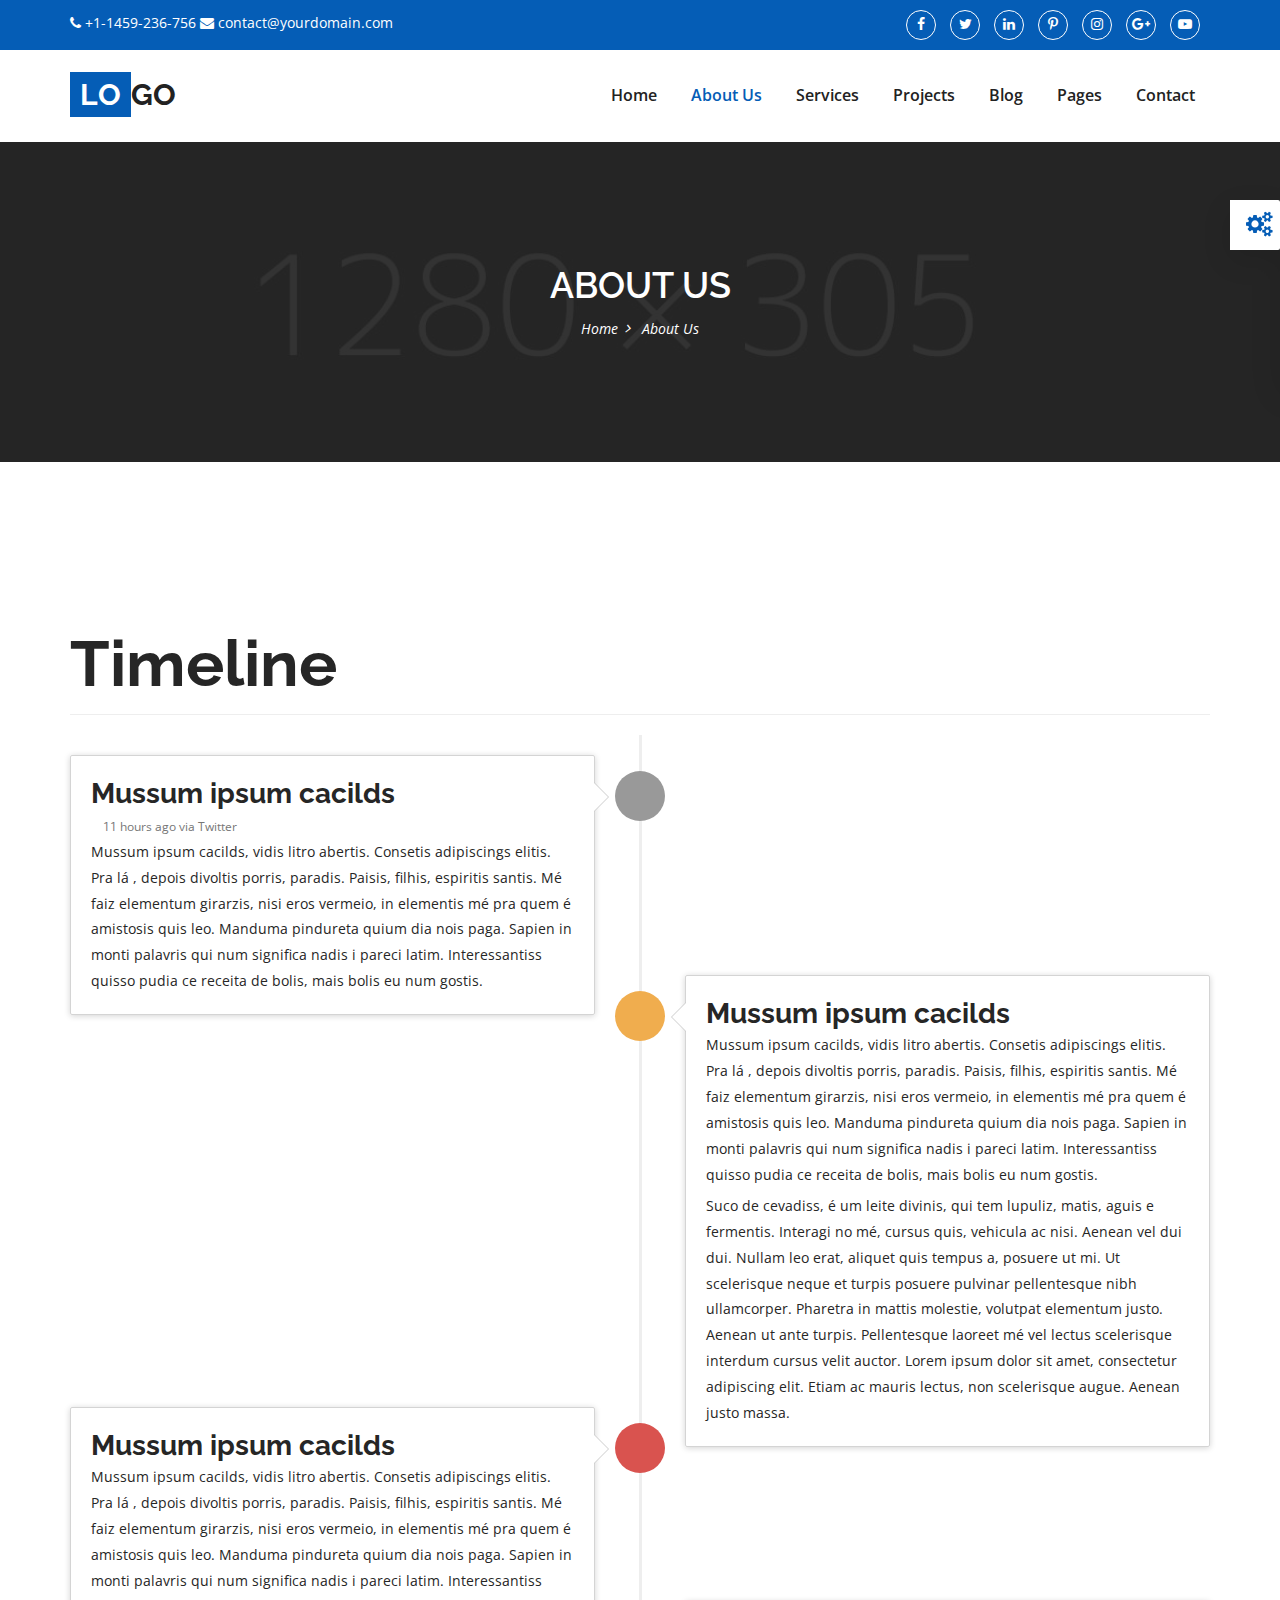
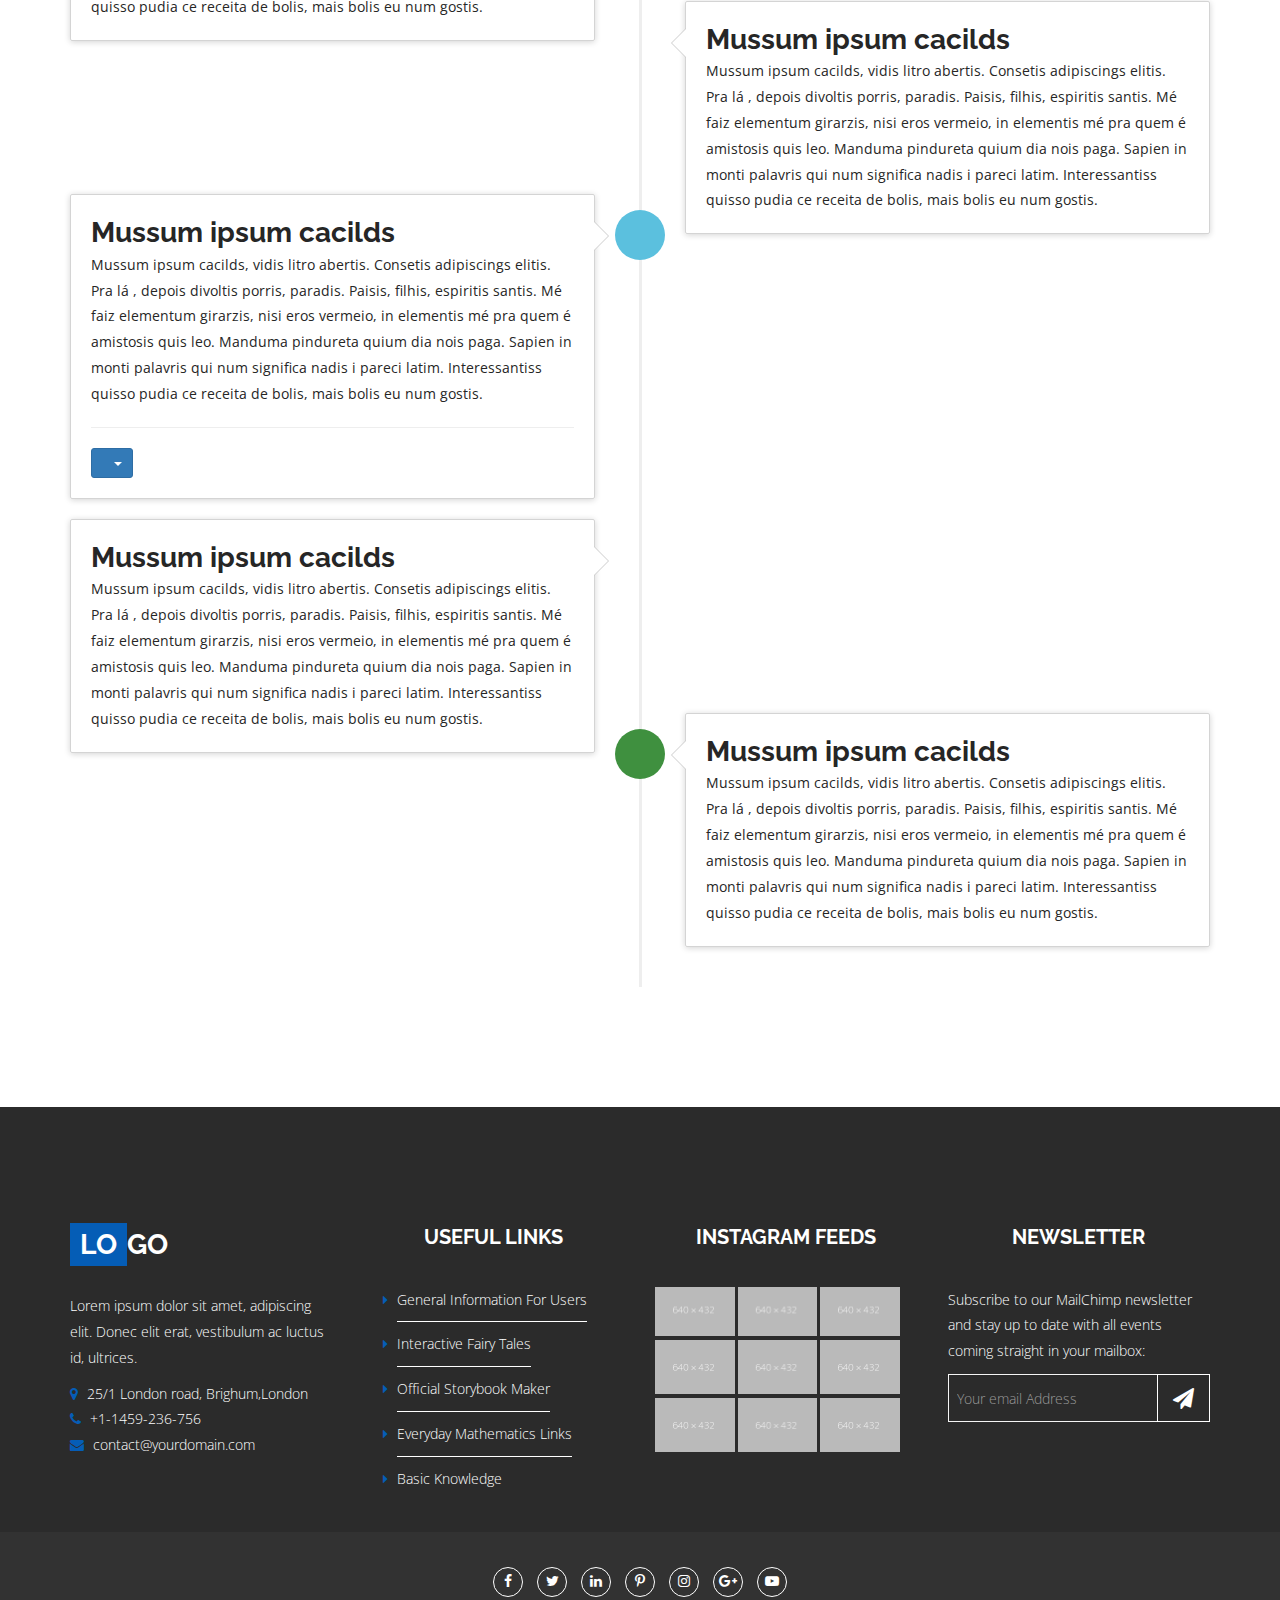
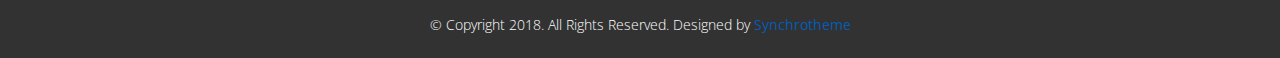
==== commit b009a214: "Update buyersguide.html" ====
--- a/buyersguide.html
+++ b/buyersguide.html
@@ -167,13 +167,13 @@
     	</div>
     </section>
     <section class="about section-padding">
-          <div class="container">
+          <!-- <div class="container">
             <div class="section-title">
               <h2>Let’s Introduce <span>Ourselves</span></h2>
               <span class="s-title-icon"><i class="icofont icofont-diamond"></i></span>
             </div>
             <div class="row">
-              <!-- About image -->
+             
               <div class="col-md-6">
                 <a href="#" class="img-about">
                   <img src="image/about/dummy-image.jpg" alt="" class="img-responsive">
@@ -194,9 +194,7 @@
                 </div>
               </div>
             </div>
-
-            
-          </div>
+          </div> -->
 
           <div class="container">
             <div class="page-header">
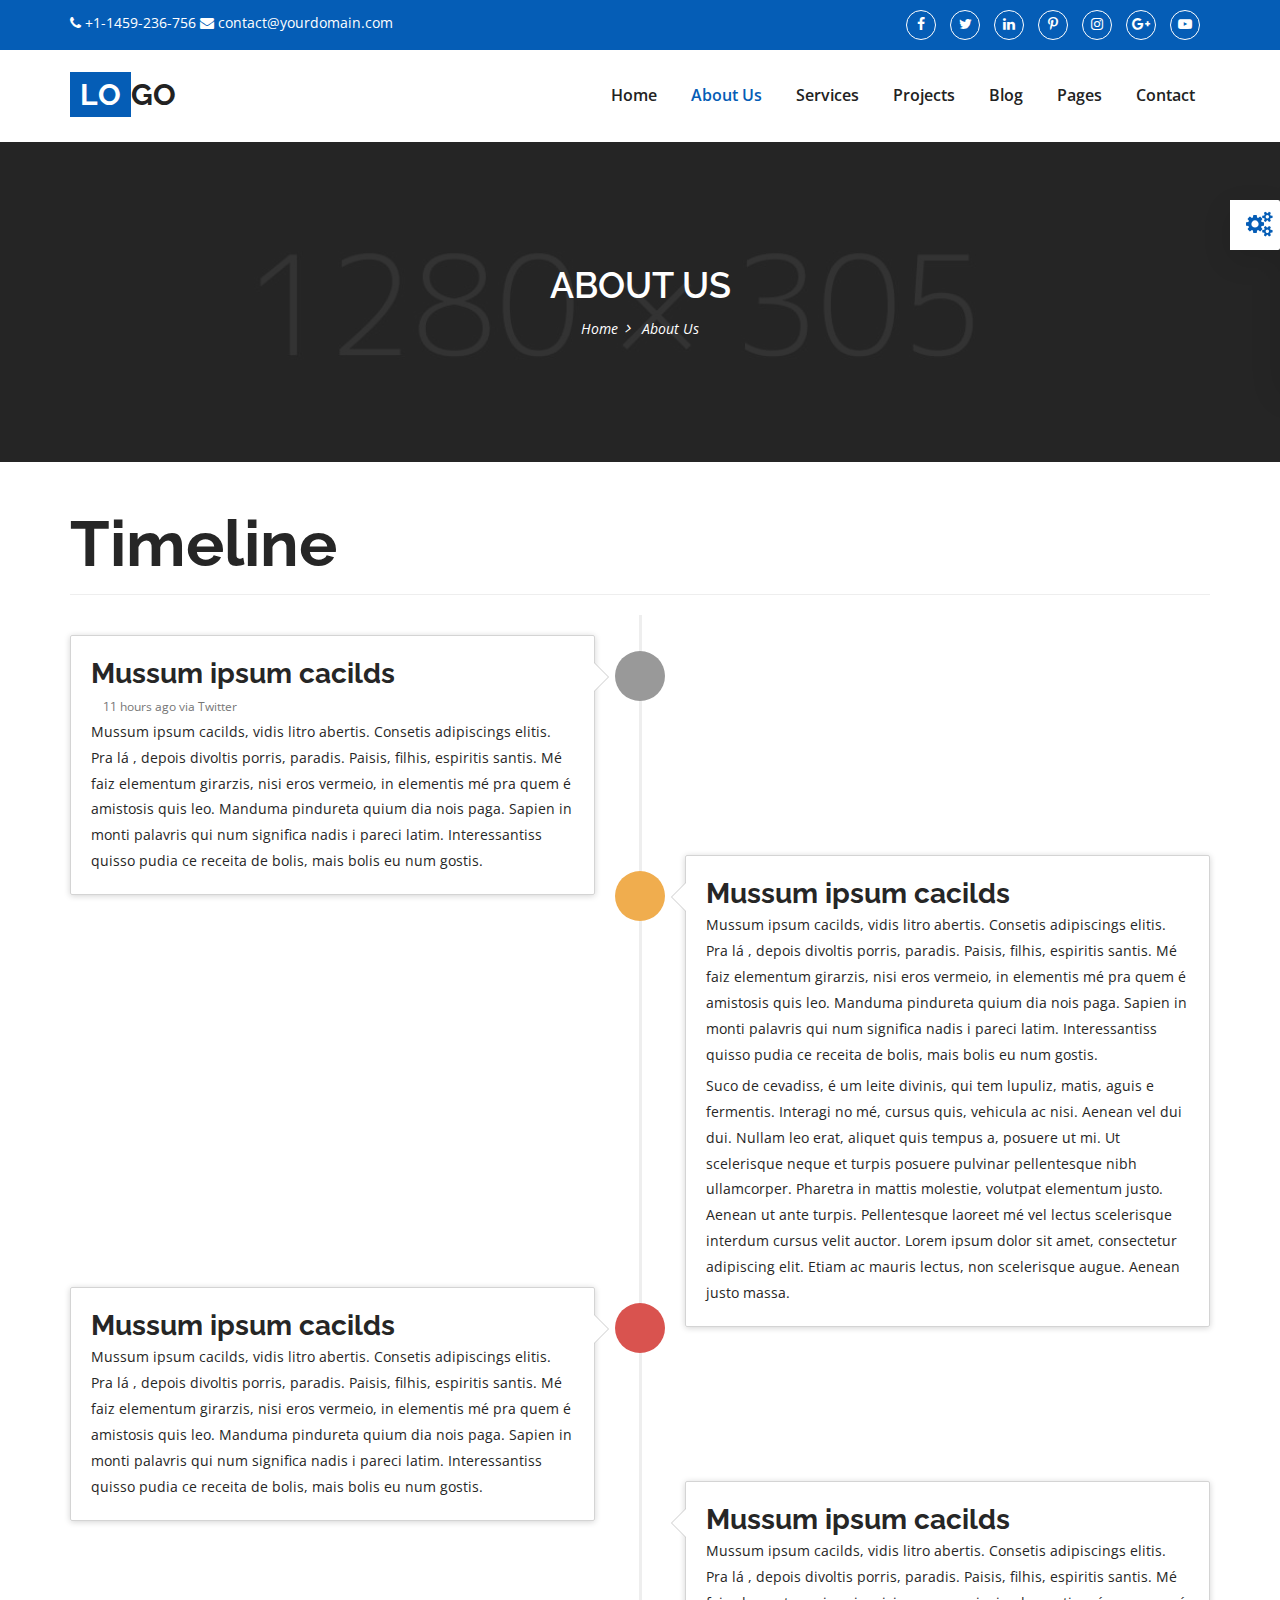
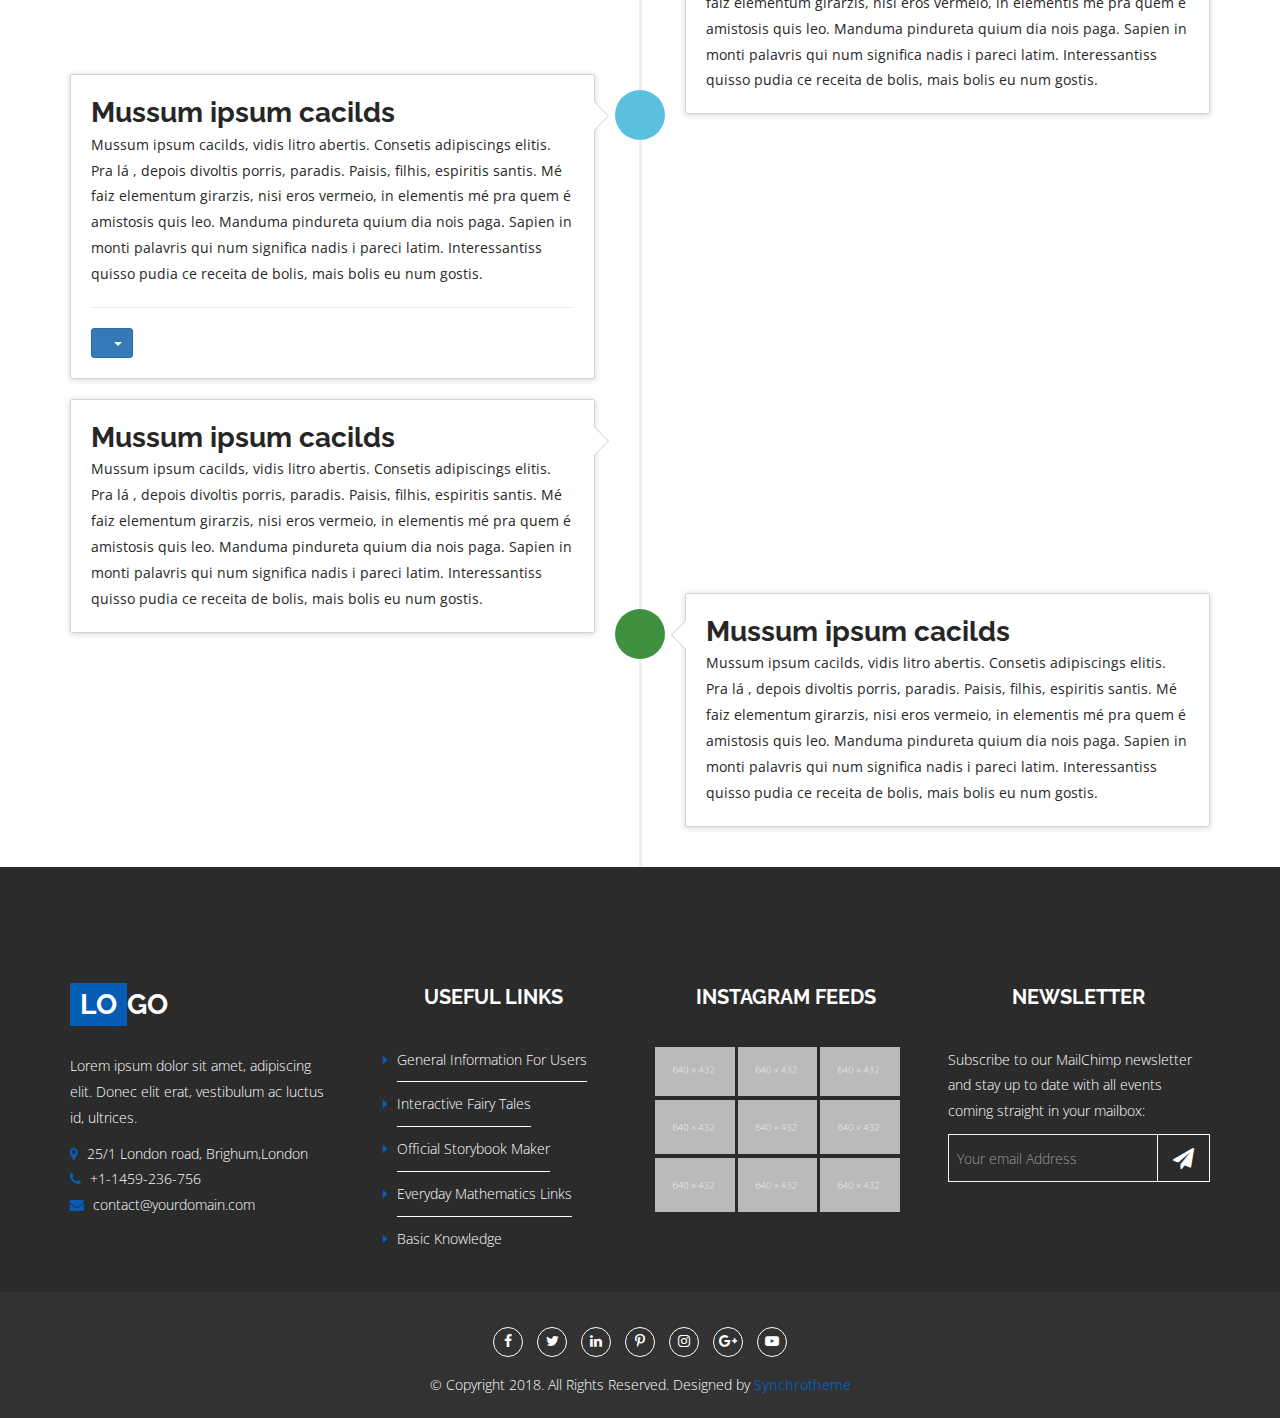
==== commit 57575ccb: "Update buyersguide.html" ====
--- a/buyersguide.html
+++ b/buyersguide.html
@@ -166,36 +166,8 @@
     		</div>
     	</div>
     </section>
-    <section class="about section-padding">
-          <!-- <div class="container">
-            <div class="section-title">
-              <h2>Let’s Introduce <span>Ourselves</span></h2>
-              <span class="s-title-icon"><i class="icofont icofont-diamond"></i></span>
-            </div>
-            <div class="row">
-             
-              <div class="col-md-6">
-                <a href="#" class="img-about">
-                  <img src="image/about/dummy-image.jpg" alt="" class="img-responsive">
-                </a>
-              </div>
-              <div class="col-md-6">
-                <div class="about-details">
-                  <h5>WHAT WE ARE</h5>
-                  <p>Lorem ipsum dolor sit amet, consectetur adipiscing elit. Sed commodo tellus pulvinar. Donec sodales tortor vitae leo bibendum tincidunt. Suspendisse posuere quam eget porta tempor. Cras tempor bibendum libero, non semper velit bibendum. Integer posuere augue eu feugiat congue.</p>
-                    <ul class="image-contact-list">
-                      <li><i class="icofont icofont-speech-comments"></i> <span> Reliable and Secure Platform</span></li>
-                      <li><i class="icofont icofont-package"></i> <span>Everything is perfectly organized</span></li>
-                      <li><i class="icofont icofont-settings"></i> <span>Simple Line Icon</span></li>
-                      <li><i class="icofont icofont-gift"></i> <span>Step on the new level</span></li>
-
-                    </ul>
-                    <a class="btn btn-default btn-style hvr-shutter-out-vertical" href="#">Read More</a>
-                </div>
-              </div>
-            </div>
-          </div> -->
-
+    
+    <section>
           <div class="container">
             <div class="page-header">
                 <h1 id="timeline">Timeline</h1>
@@ -293,7 +265,7 @@
                 </li>
             </ul>
         </div>
-      </section>
+    </section>
 
 <!-- ==== footer section start ==== -->
     <footer class="footer-bg section-padding-top footer">
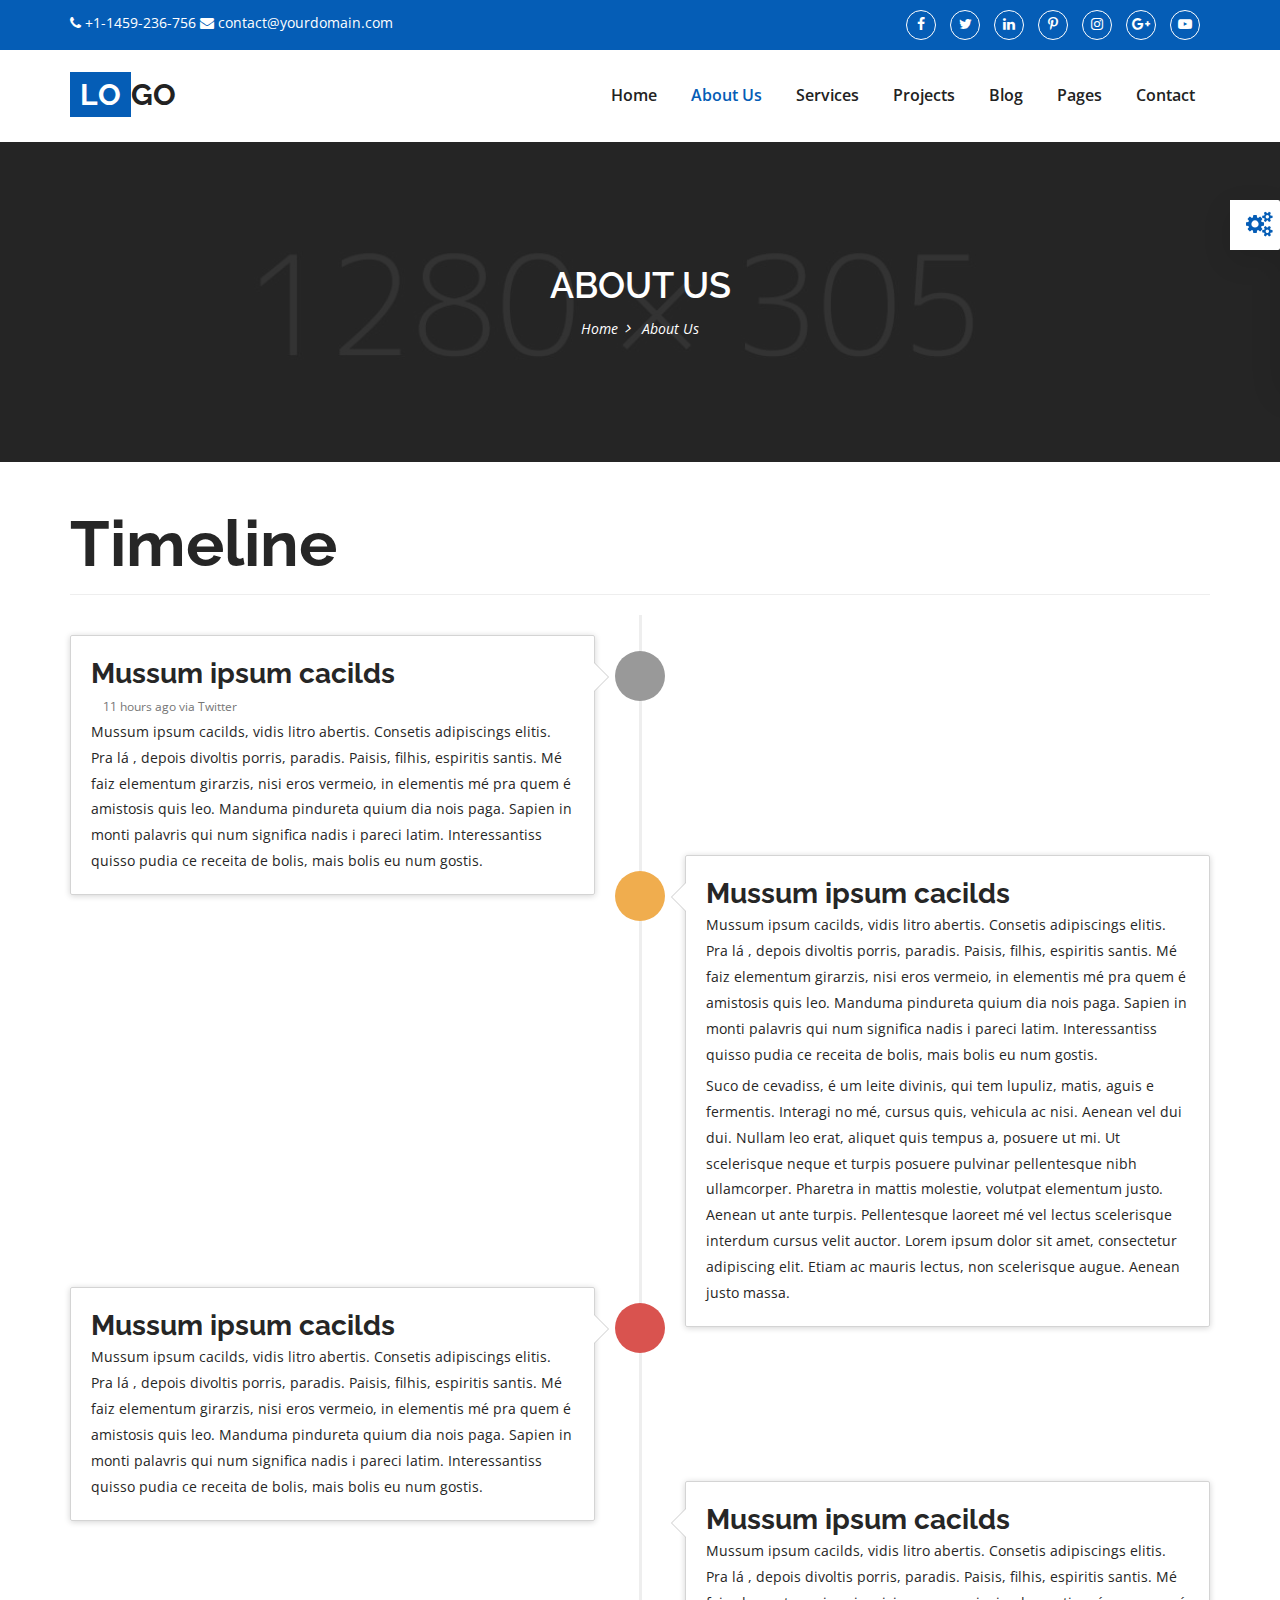
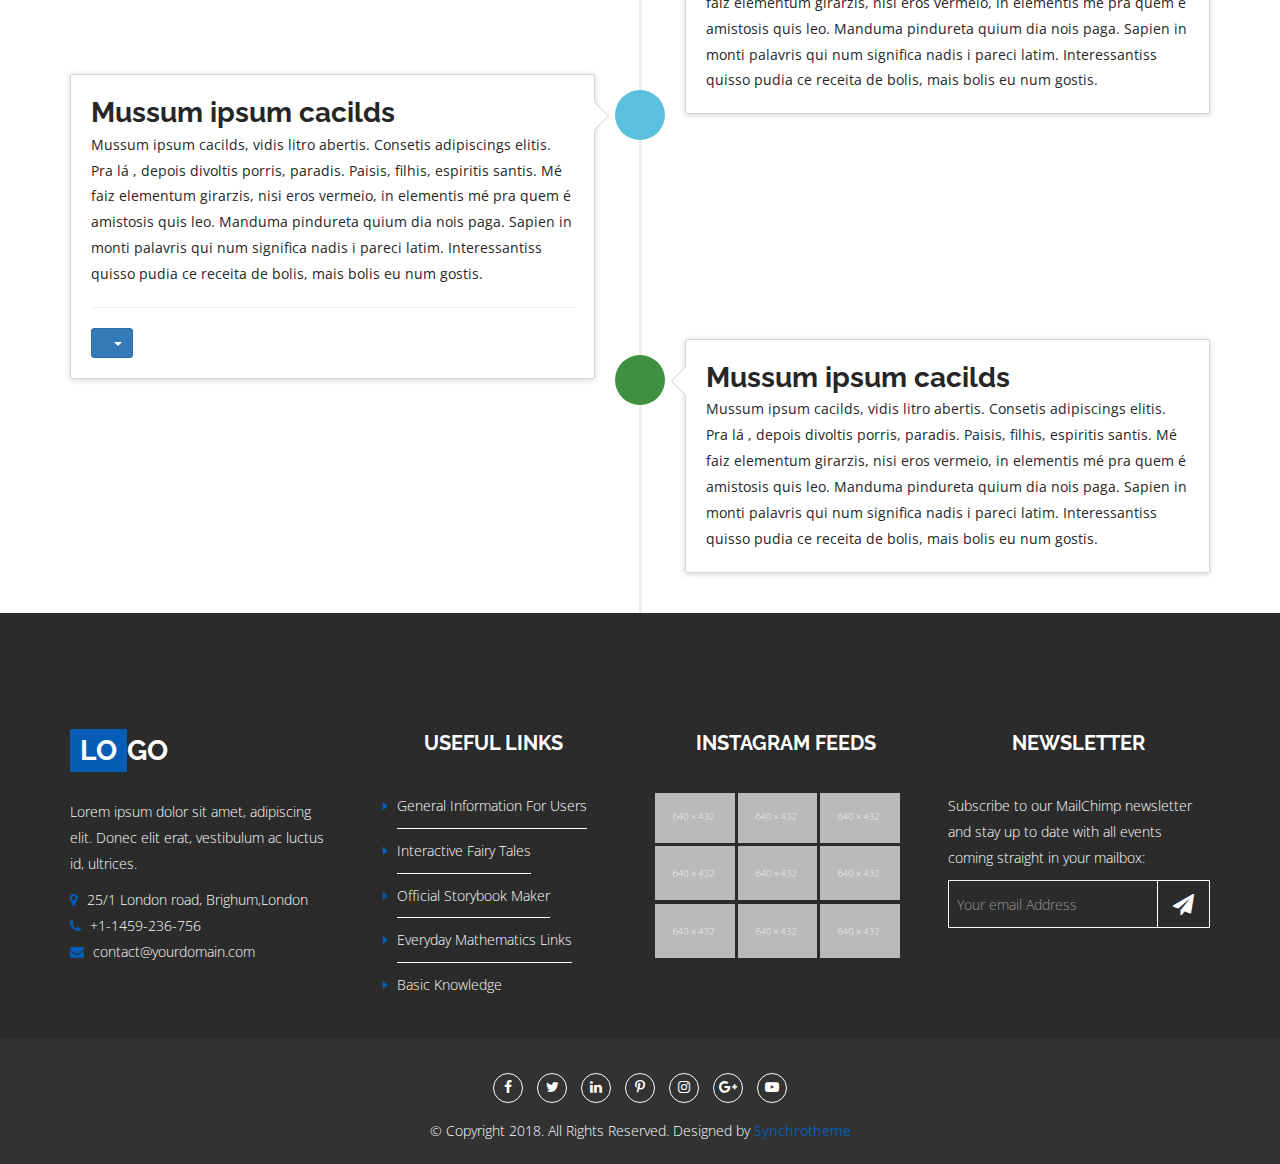
==== commit e25fc888: "Update buyersguide.html" ====
--- a/buyersguide.html
+++ b/buyersguide.html
@@ -166,7 +166,7 @@
     		</div>
     	</div>
     </section>
-    
+
     <section>
           <div class="container">
             <div class="page-header">
@@ -242,16 +242,16 @@
                     </div>
                   </div>
                 </li>
-                <li>
-                  <div class="timeline-panel">
-                    <div class="timeline-heading">
-                      <h4 class="timeline-title">Mussum ipsum cacilds</h4>
-                    </div>
-                    <div class="timeline-body">
-                      <p>Mussum ipsum cacilds, vidis litro abertis. Consetis adipiscings elitis. Pra lá , depois divoltis porris, paradis. Paisis, filhis, espiritis santis. Mé faiz elementum girarzis, nisi eros vermeio, in elementis mé pra quem é amistosis quis leo. Manduma pindureta quium dia nois paga. Sapien in monti palavris qui num significa nadis i pareci latim. Interessantiss quisso pudia ce receita de bolis, mais bolis eu num gostis.</p>
-                    </div>
-                  </div>
-                </li>
+                <!-- <li>
+                  <div class="timeline-panel">
+                    <div class="timeline-heading">
+                      <h4 class="timeline-title">Mussum ipsum cacilds</h4>
+                    </div>
+                    <div class="timeline-body">
+                      <p>Mussum ipsum cacilds, vidis litro abertis. Consetis adipiscings elitis. Pra lá , depois divoltis porris, paradis. Paisis, filhis, espiritis santis. Mé faiz elementum girarzis, nisi eros vermeio, in elementis mé pra quem é amistosis quis leo. Manduma pindureta quium dia nois paga. Sapien in monti palavris qui num significa nadis i pareci latim. Interessantiss quisso pudia ce receita de bolis, mais bolis eu num gostis.</p>
+                    </div>
+                  </div>
+                </li> -->
                 <li class="timeline-inverted">
                   <div class="timeline-badge success"><i class="glyphicon glyphicon-thumbs-up"></i></div>
                   <div class="timeline-panel">
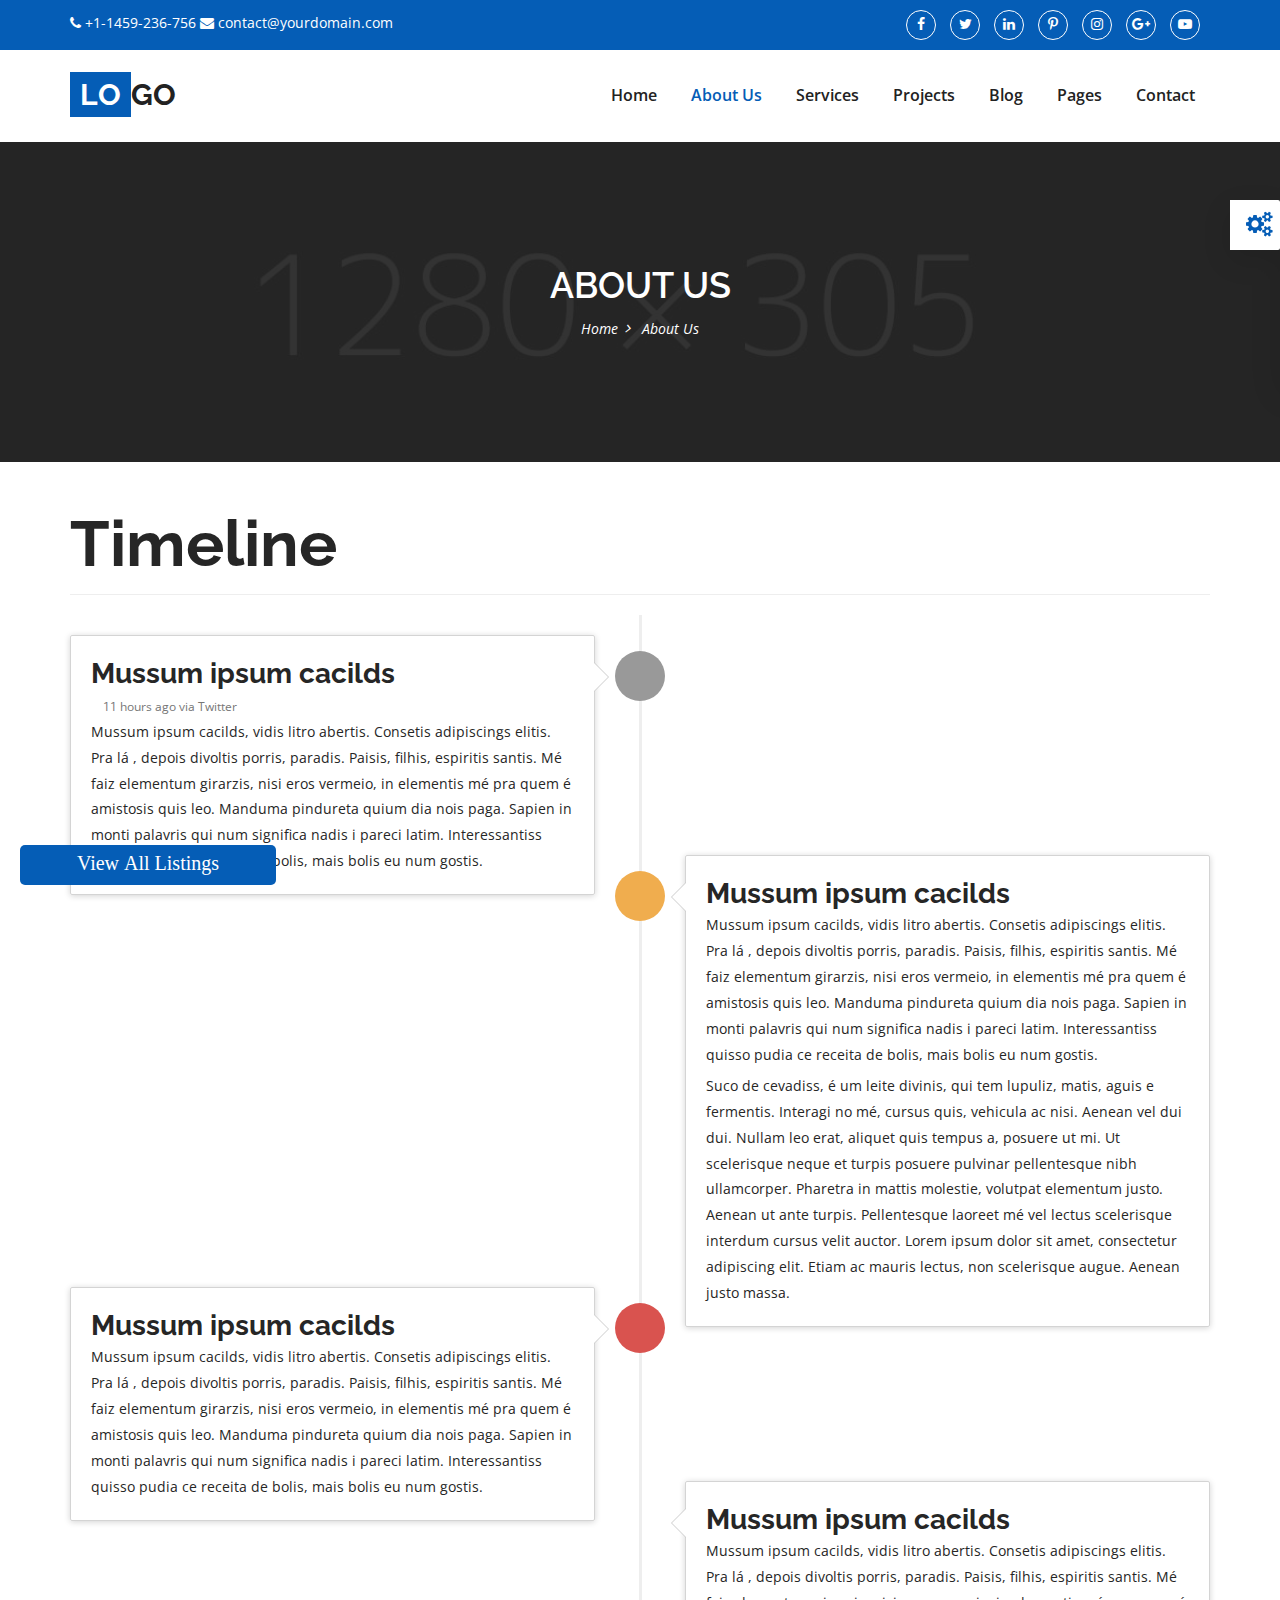
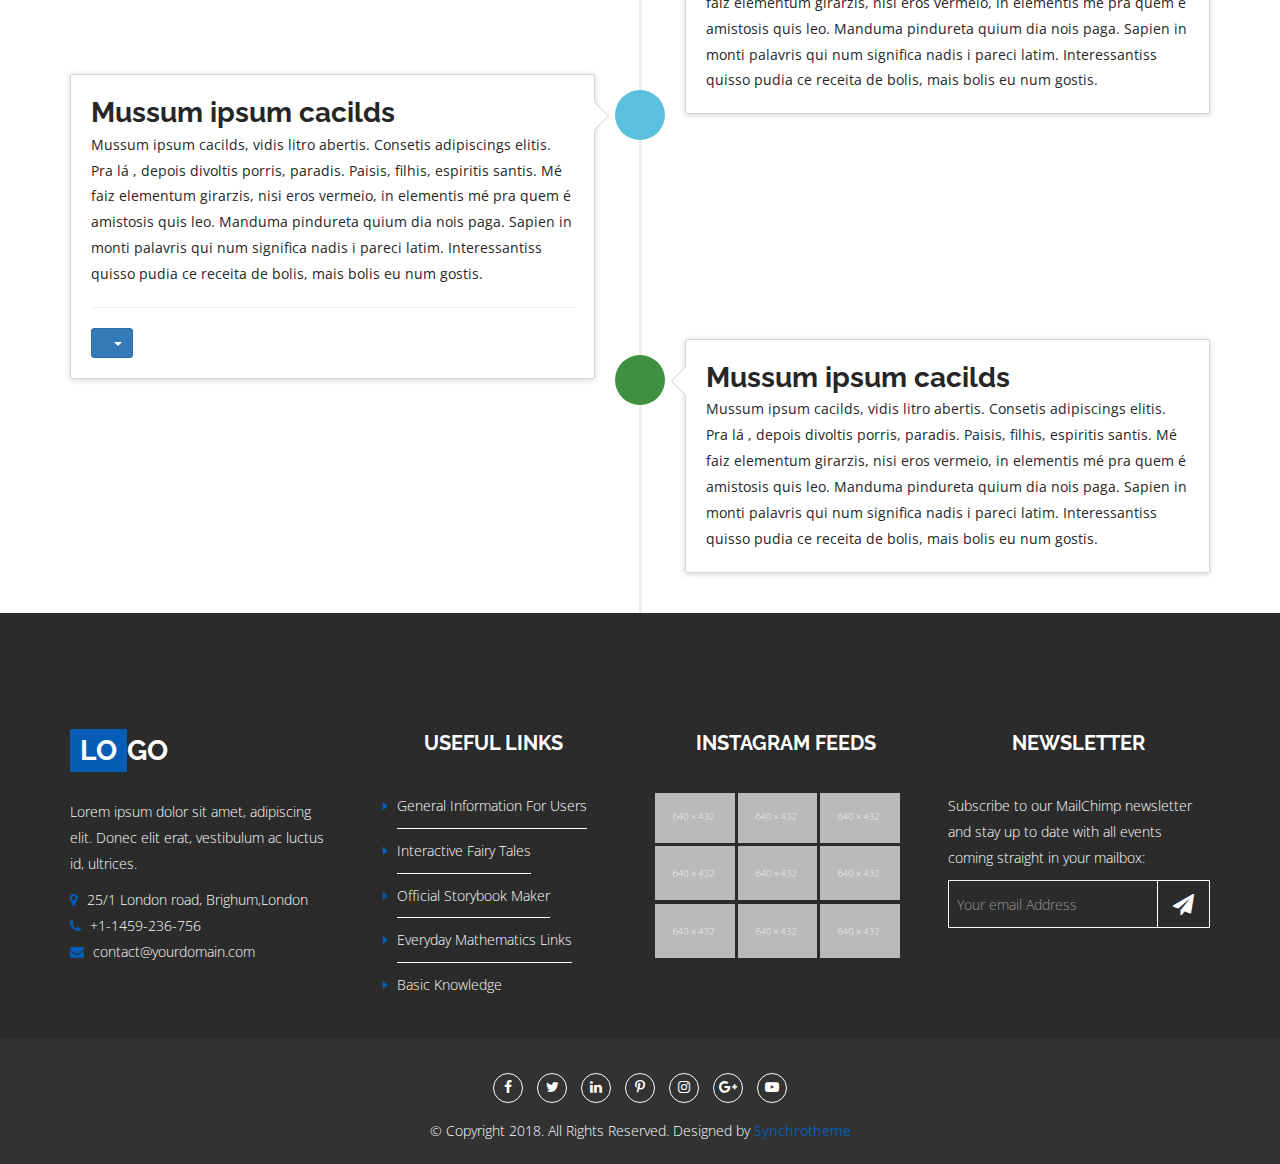
==== commit 584f8da4: "Floating button" ====
--- a/buyersguide.html
+++ b/buyersguide.html
@@ -26,6 +26,7 @@
     <link rel="stylesheet" href="css/style.css">
     <link rel="stylesheet" href="css/responsive.css">
     <link rel="stylesheet" href="css/timeline.css">
+    <link rel="stylesheet" href="css/custom.css">
     <link id="colors" rel="stylesheet" href="css/colors/defaults-color.css">
 
 </head>
@@ -37,6 +38,16 @@
          <div class="loader-section section-right"></div>
    </div>
    <!-- ==== Preloader end ==== -->
+
+<!--===== BACK TO TOP =====-->
+<div class="short-msg">
+  <a href="#" class="short-topup" style="background-color: #055db6 ;" target="_blank"><i class="fa " aria-hidden="true"><p>View All Listings</p></i></a>
+</div>
+<!--===== #/BACK TO TOP =====-->
+
+
+
+
         <!-- Header start -->
     <header>
       <div class="hidden-xs hidden-sm nav-top primary-bg">
--- a/css/custom.css
+++ b/css/custom.css
@@ -0,0 +1,26 @@
+.short-msg a.short-topup {
+    border-radius: 5px;
+    bottom: 15px;
+    color: #fff;
+    height: 40px;
+    line-height: 36px;
+    position: fixed;
+    left: 20px;
+    text-align: center;
+    width: 20%;
+    font-size: 20px;
+    z-index: 999;
+}
+
+/* On screens that are 992px wide or less */
+@media screen and (max-width: 992px) {
+  .short-msg a.short-topup {
+    width: 40%;
+    }
+}
+/* On screens that are 600px wide or less */
+@media screen and (max-width: 600px) {
+  .short-msg a.short-topup {
+    width: 50%;
+    }
+}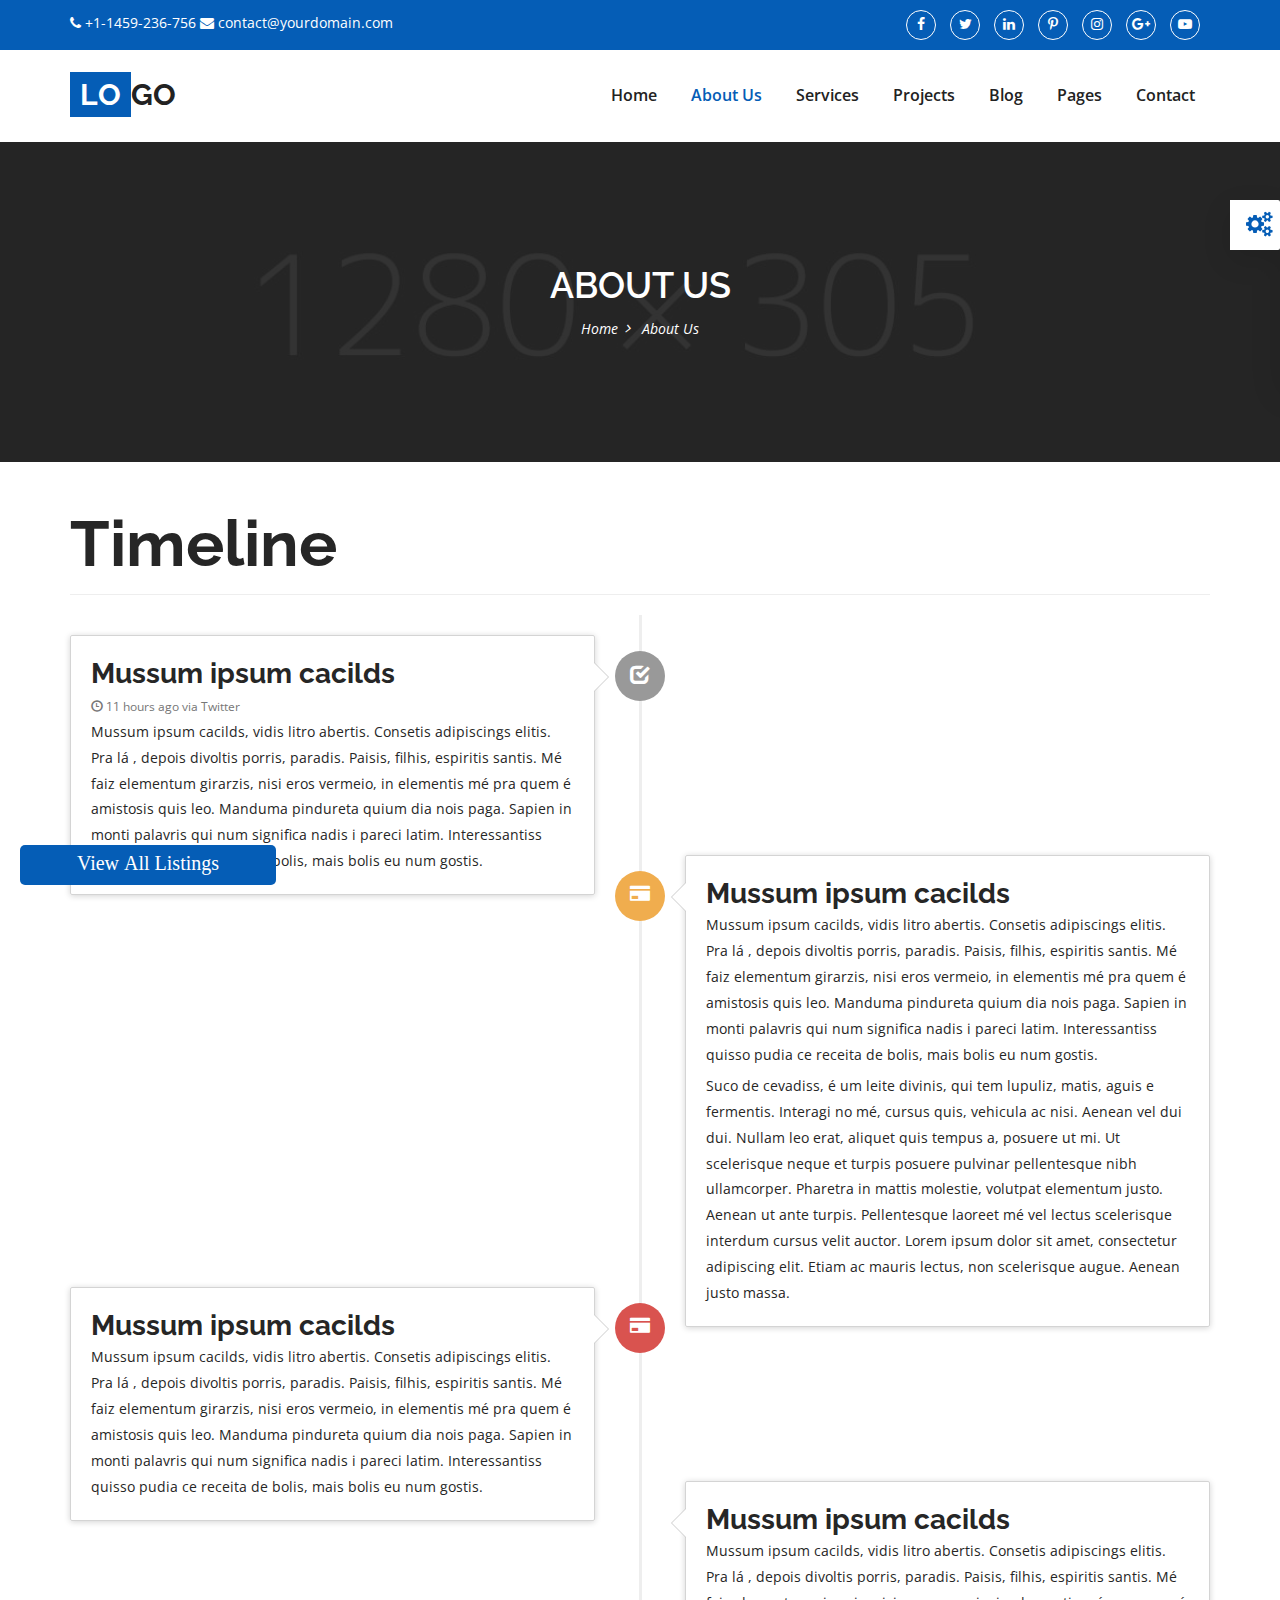
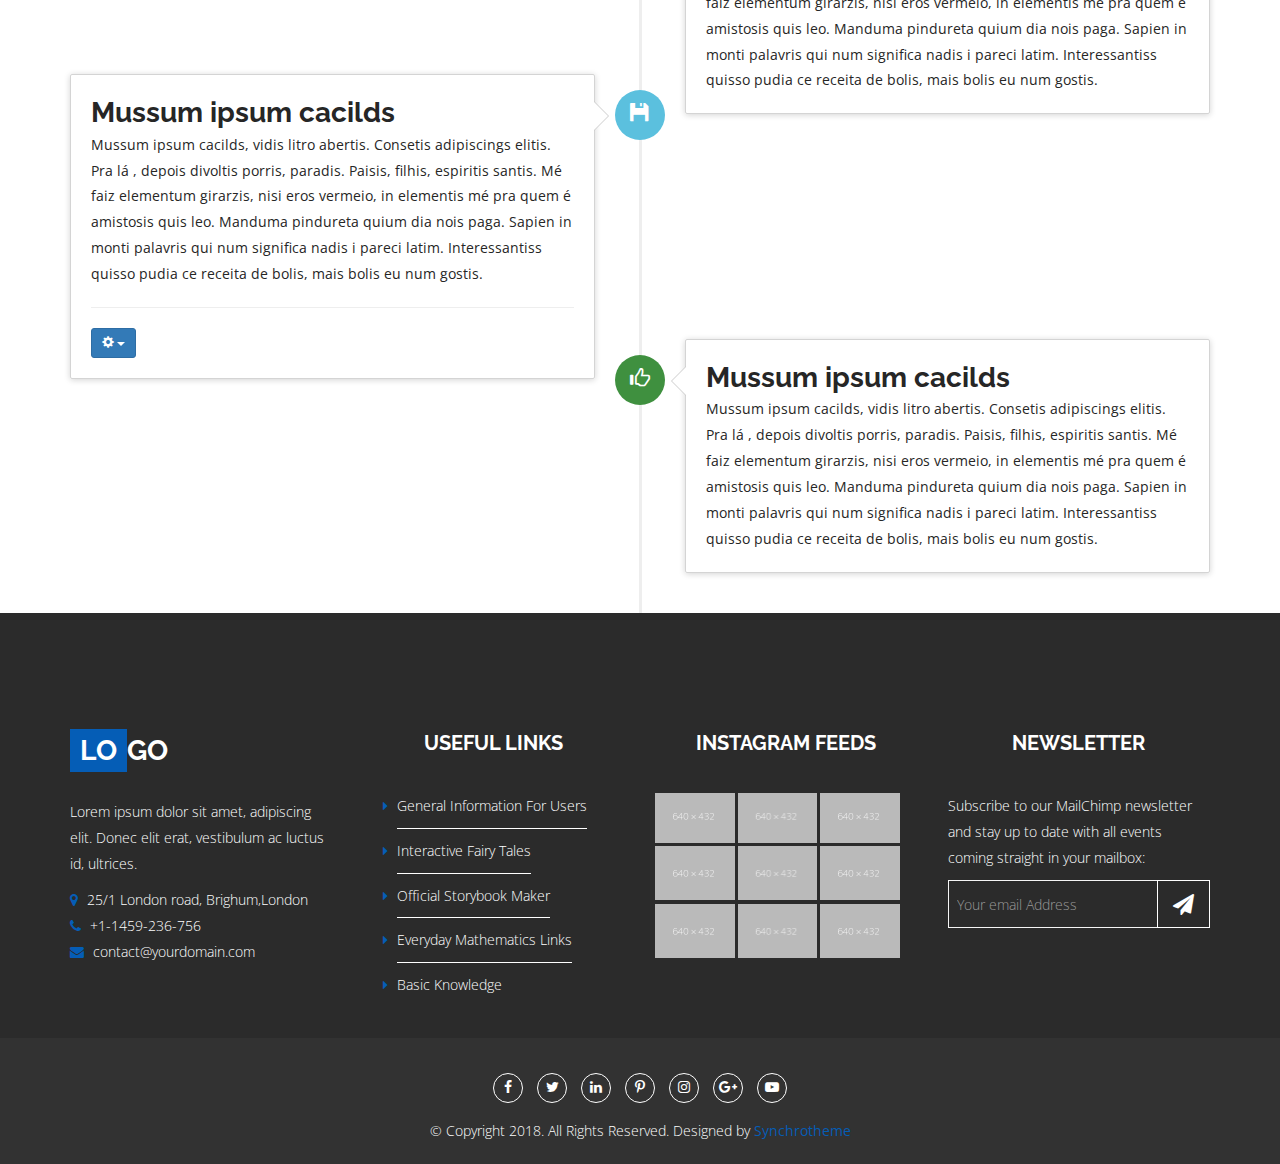
==== commit 6fc8e8ea: "Update buyersguide.html" ====
--- a/buyersguide.html
+++ b/buyersguide.html
@@ -14,6 +14,7 @@
     <link rel="stylesheet" href="css/bootstrap.min.css">
     <link rel="stylesheet" type="text/css" href="css/animate.min.css">
     <link rel="stylesheet" href="css/owl.carousel.css">
+    <link href="//netdna.bootstrapcdn.com/bootstrap/3.0.3/css/bootstrap.min.css" rel="stylesheet" id="bootstrap-css">
       <!-- slick carosel css -->
      <link href="css/slick.css" rel="stylesheet">
      <!-- Slick carosel theme -->
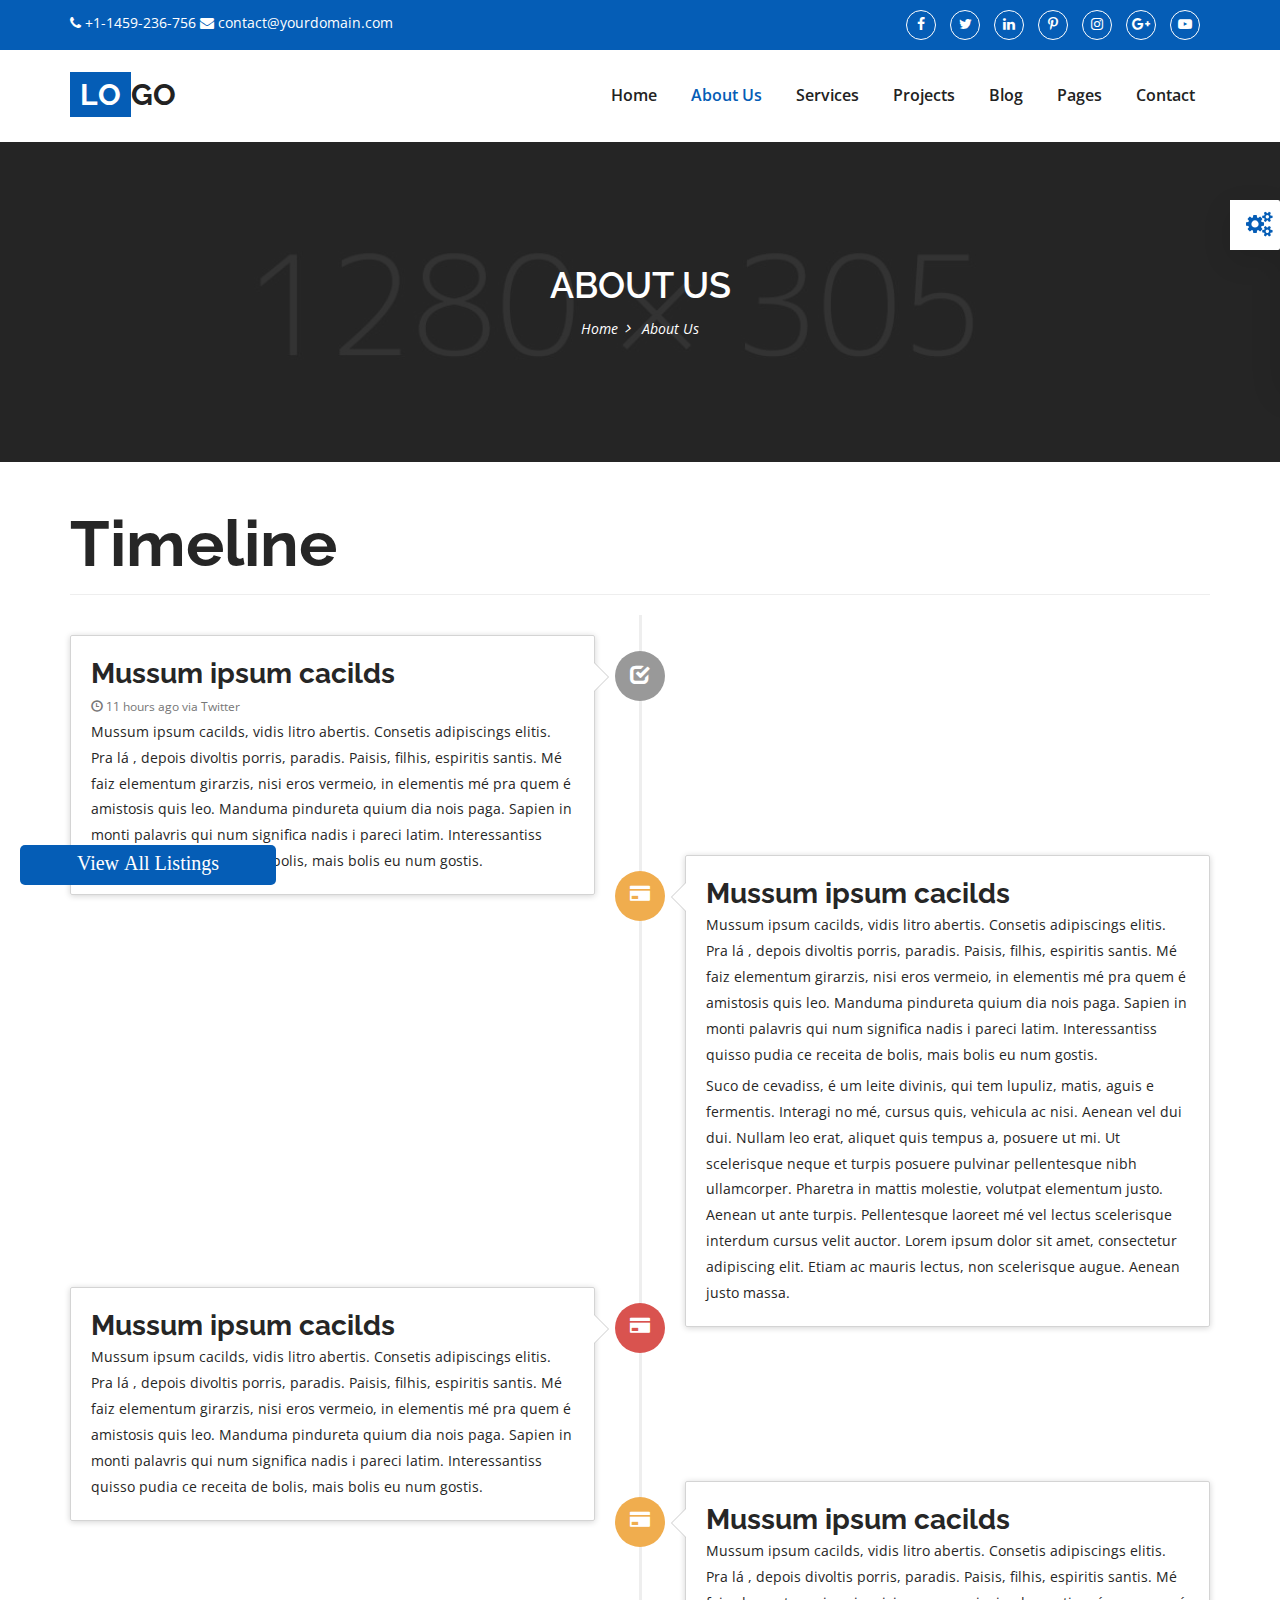
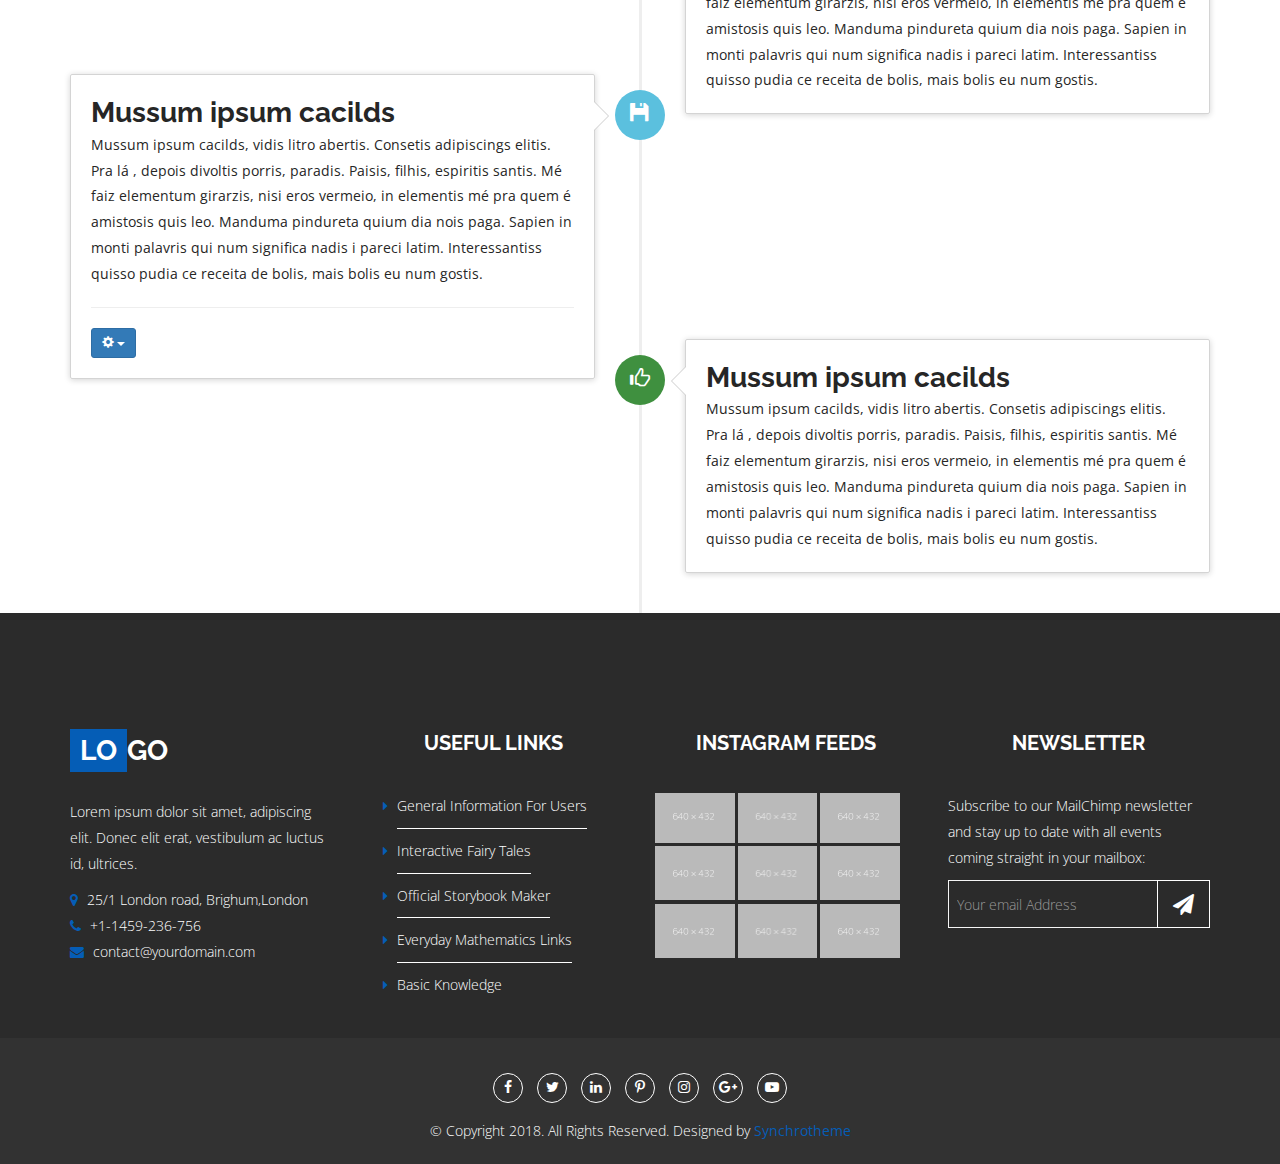
==== commit 192c8d6c: "Update buyersguide.html" ====
--- a/buyersguide.html
+++ b/buyersguide.html
@@ -221,6 +221,7 @@
                   </div>
                 </li>
                 <li class="timeline-inverted">
+                  <div class="timeline-badge warning"><i class="glyphicon glyphicon-credit-card"></i></div>
                   <div class="timeline-panel">
                     <div class="timeline-heading">
                       <h4 class="timeline-title">Mussum ipsum cacilds</h4>
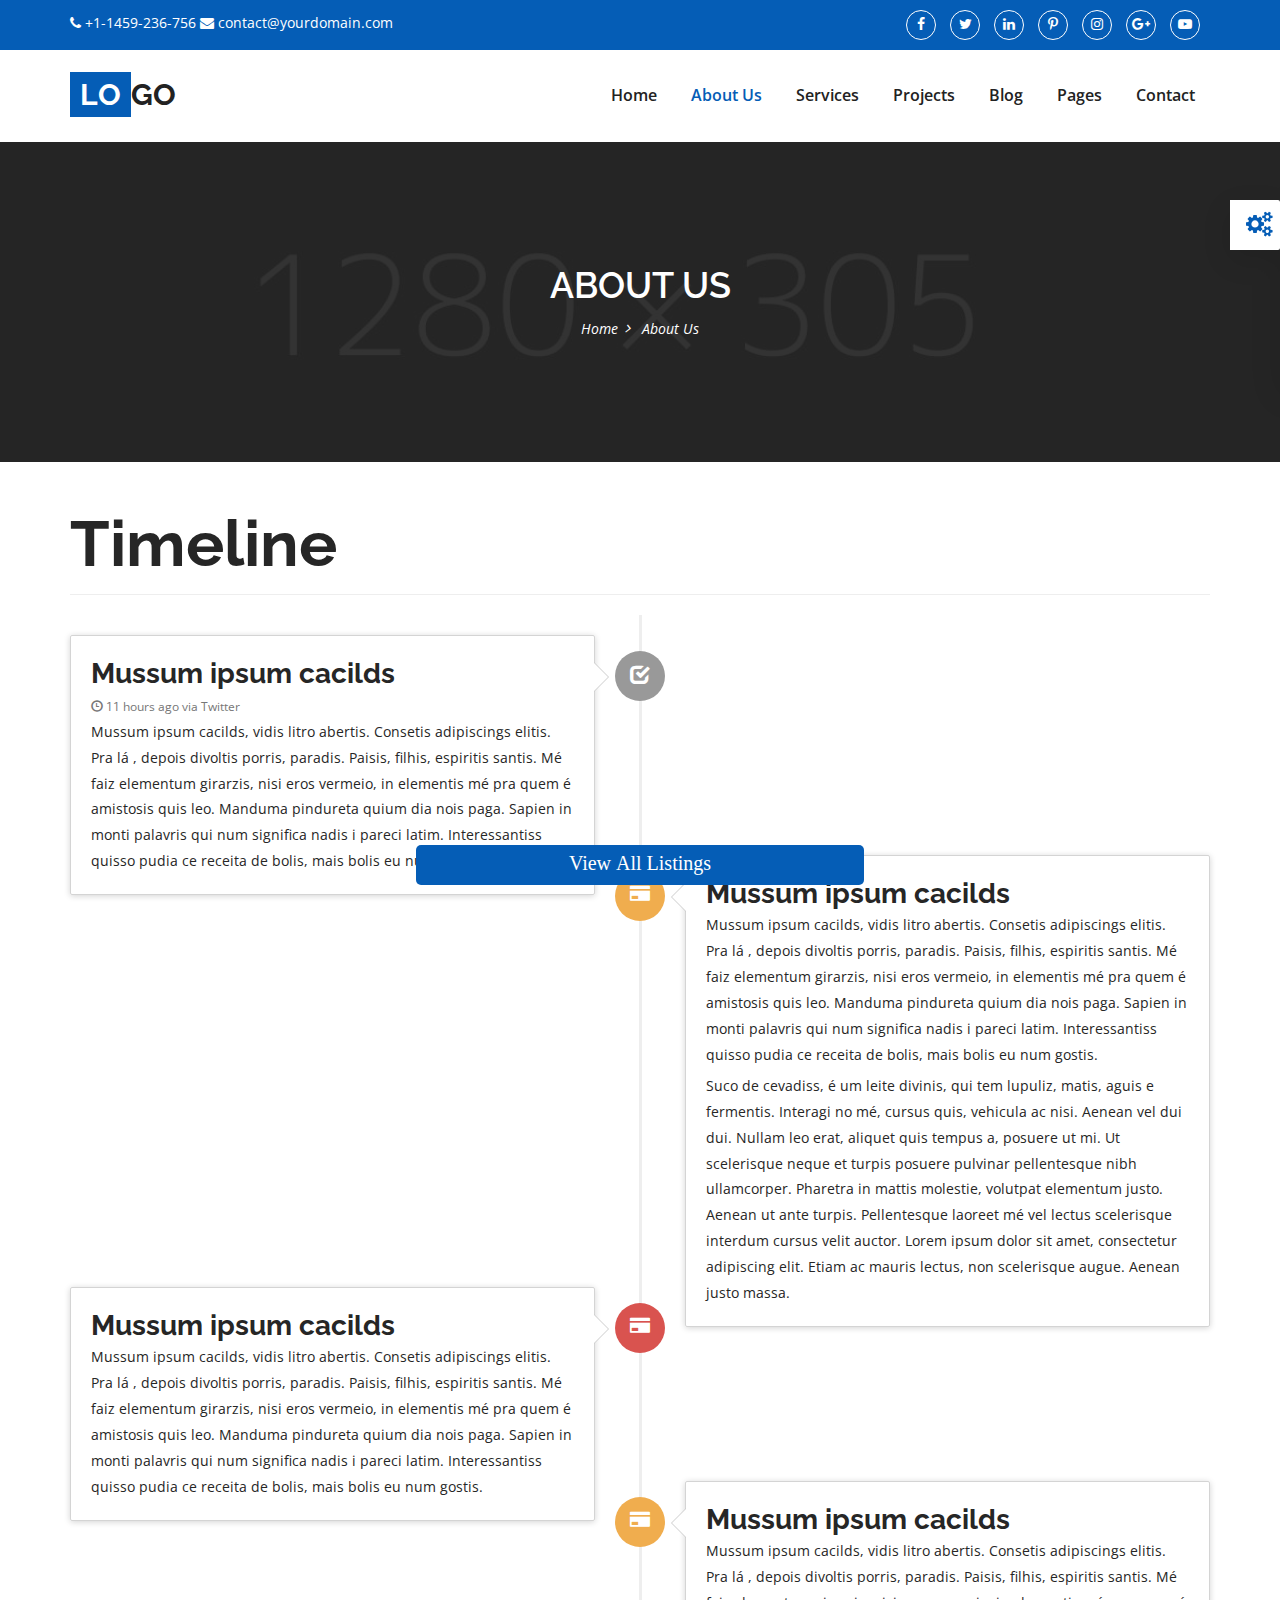
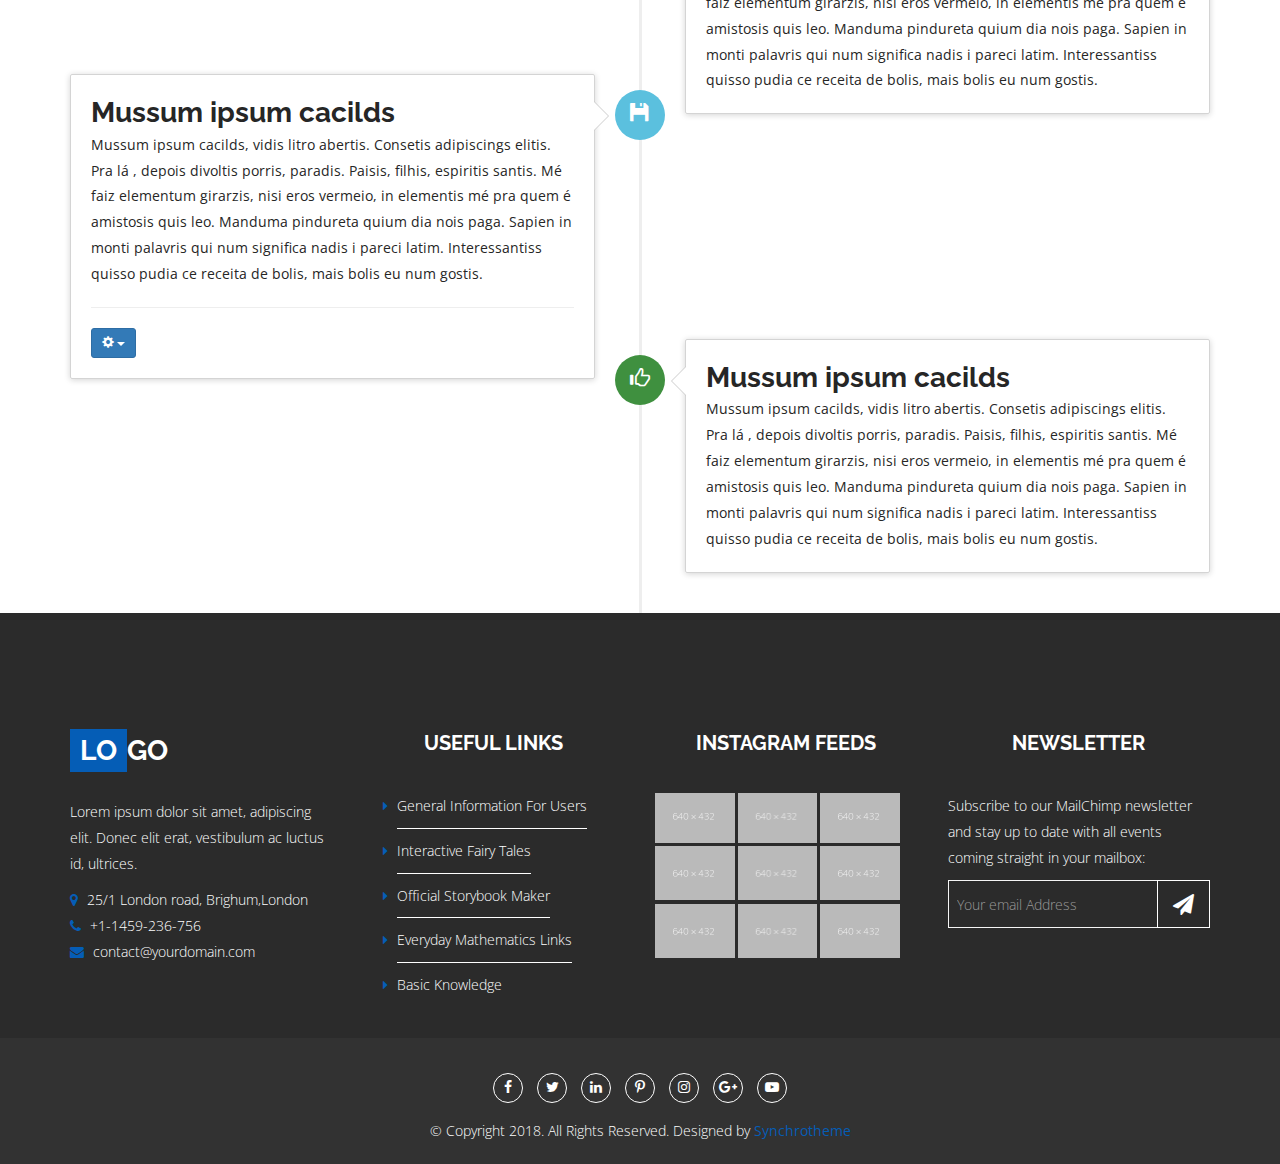
==== commit 82cad37b: "Centered - View All listing" ====
--- a/buyersguide.html
+++ b/buyersguide.html
@@ -45,9 +45,6 @@
   <a href="#" class="short-topup" style="background-color: #055db6 ;" target="_blank"><i class="fa " aria-hidden="true"><p>View All Listings</p></i></a>
 </div>
 <!--===== #/BACK TO TOP =====-->
-
-
-
 
         <!-- Header start -->
     <header>
--- a/css/custom.css
+++ b/css/custom.css
@@ -5,9 +5,10 @@
     height: 40px;
     line-height: 36px;
     position: fixed;
-    left: 20px;
+    left: 50%;
+    transform: translate(-50%, 0);
     text-align: center;
-    width: 20%;
+    width: 35%;
     font-size: 20px;
     z-index: 999;
 }
